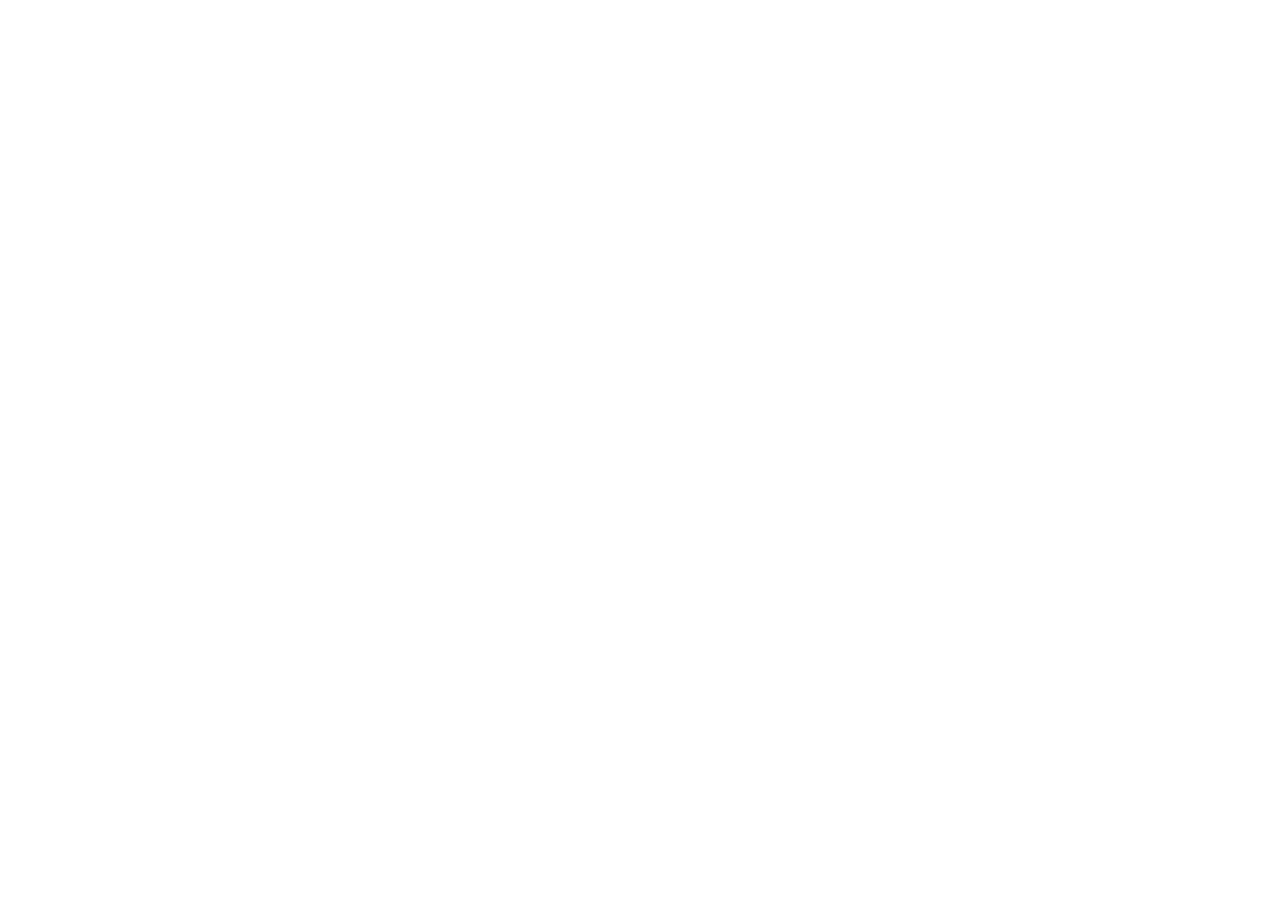
==== public/index.html @ 64391f57 "Added hardened static site scaffold" ====
<!doctype html>
<html lang="en">
<head>
  <meta charset="utf-8">
  <meta name="viewport" content="width=device-width, initial-scale=1">
  <meta name="color-scheme" content="light">
  <title>Aiden Hutchins</title>
  <link rel="stylesheet" href="/assets/tokens.css">
  <link rel="stylesheet" href="/assets/base.css">
  <script src="/assets/main.js" defer></script>
</head>
<body>
  <main id="main"></main>
</body>
</html>
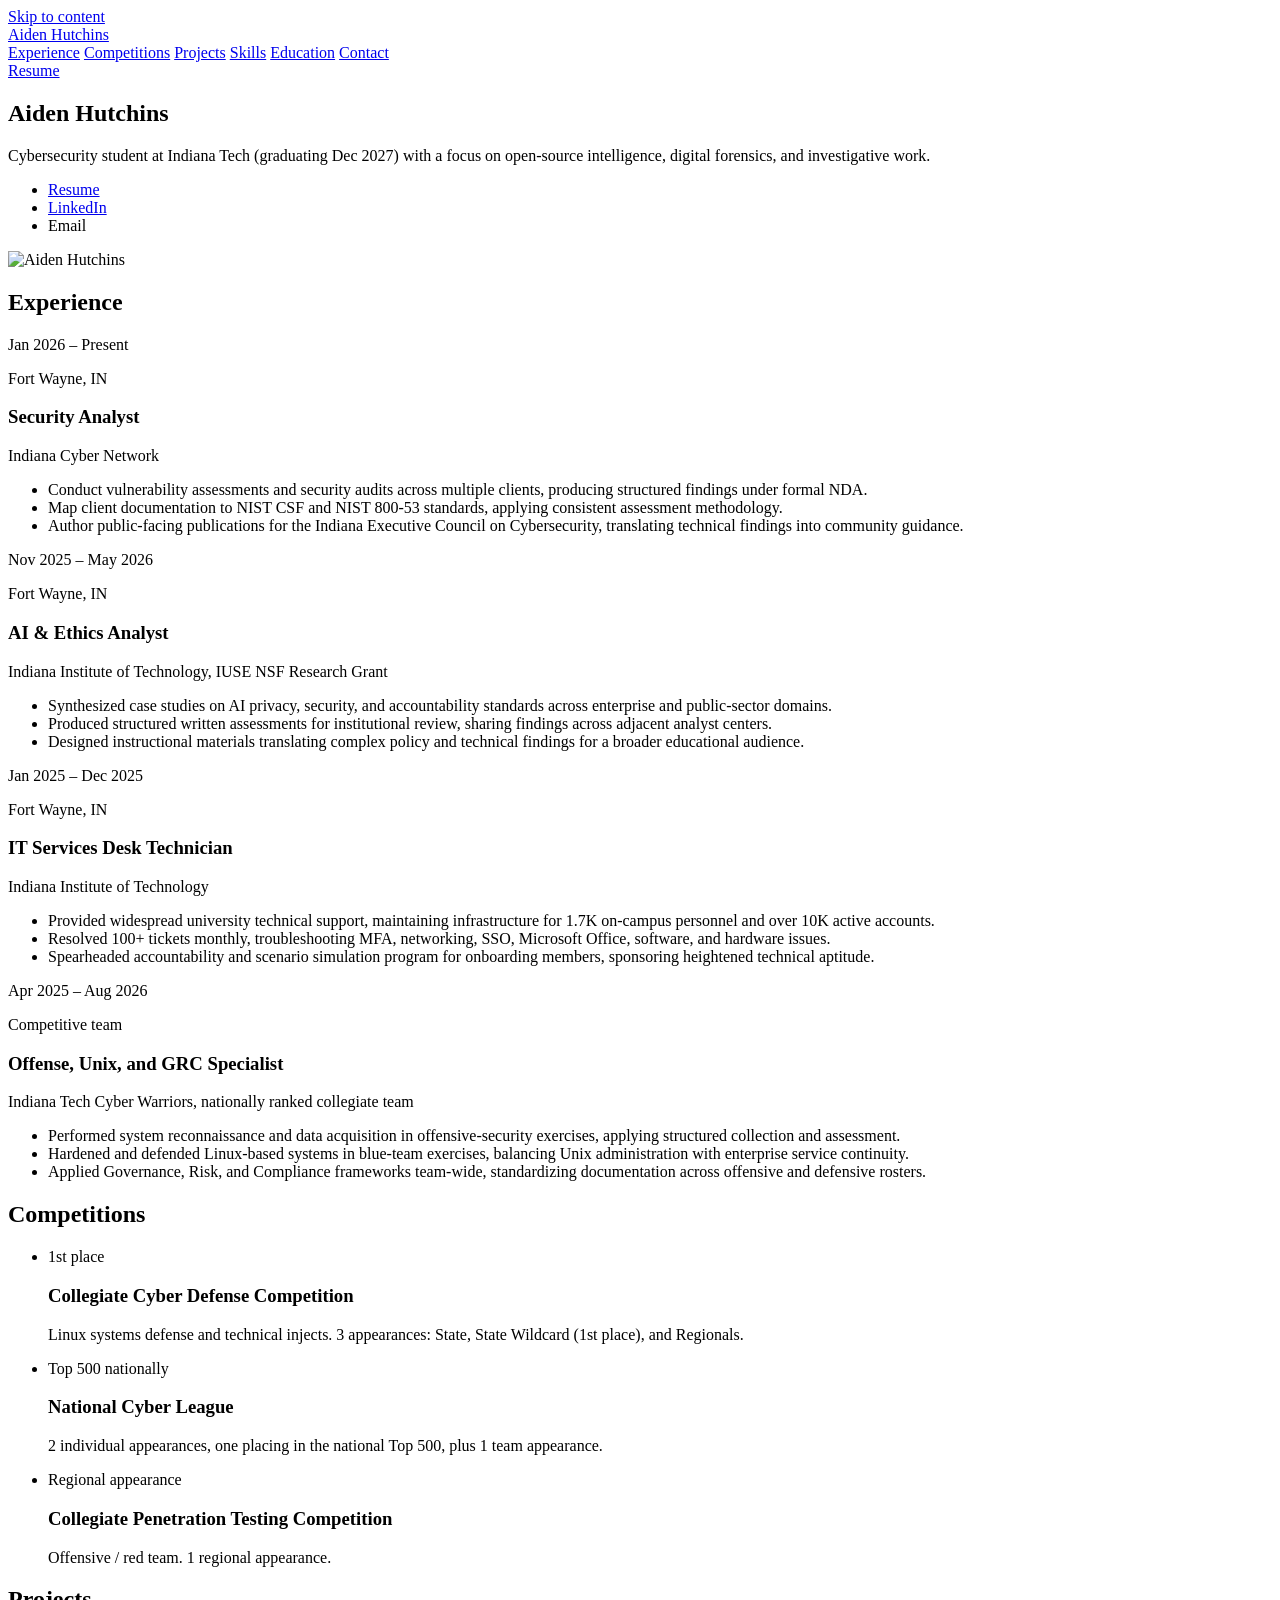
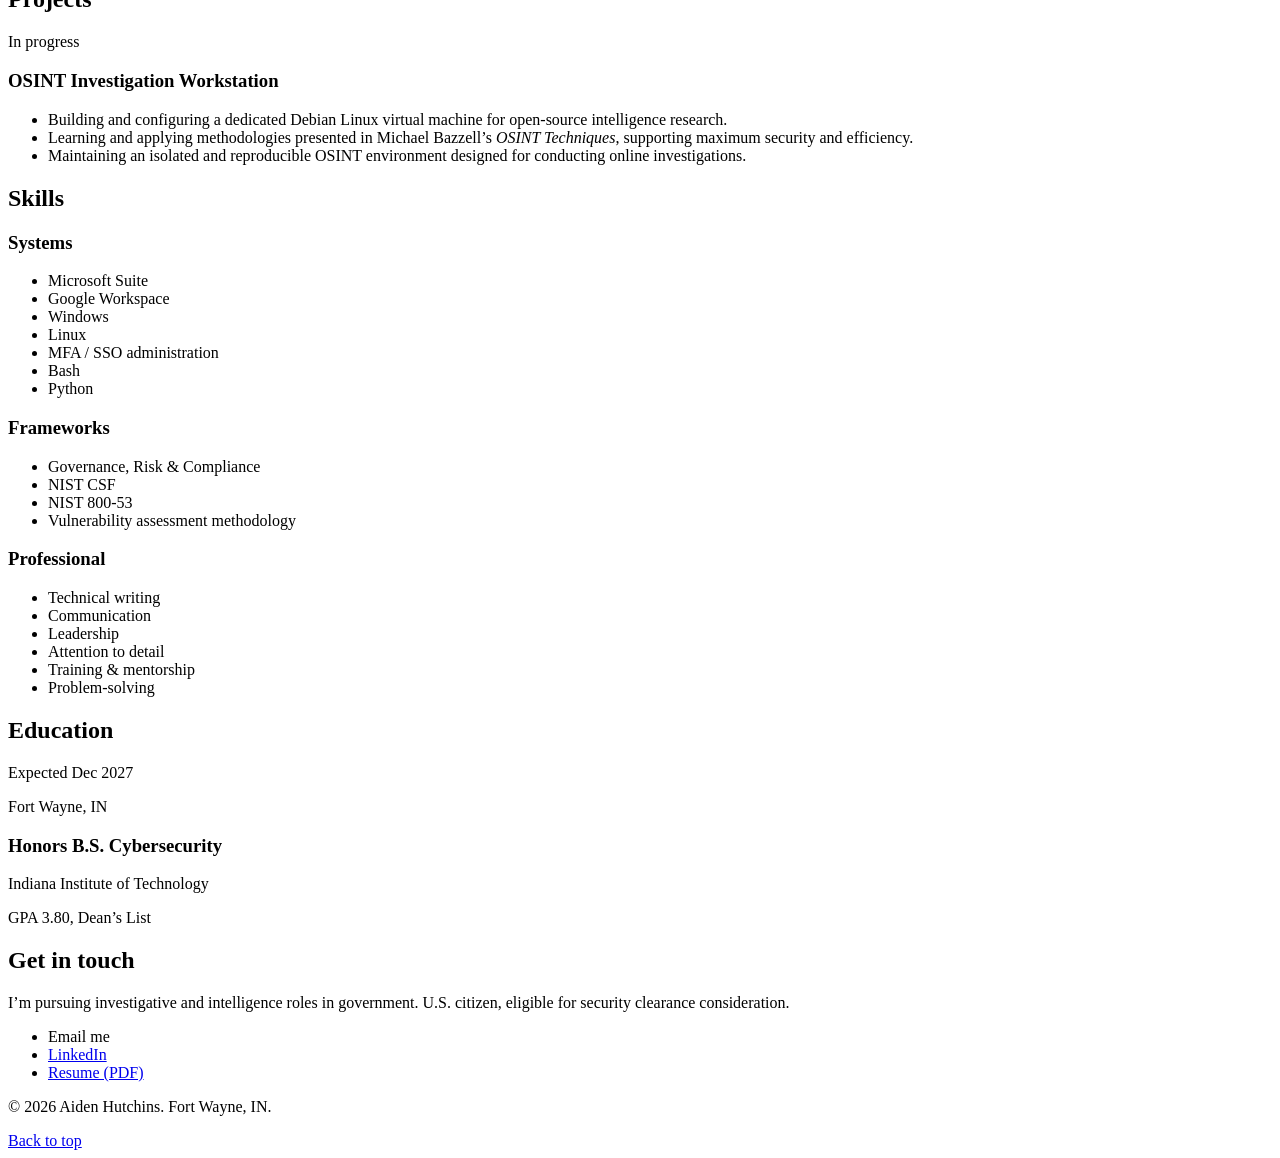
==== commit 09527027: "Design system v2, archived v1" ====
--- a/public/index.html
+++ b/public/index.html
@@ -4,12 +4,221 @@
   <meta charset="utf-8">
   <meta name="viewport" content="width=device-width, initial-scale=1">
   <meta name="color-scheme" content="light">
-  <title>Aiden Hutchins</title>
+  <title>Aiden Hutchins — Cybersecurity</title>
+  <meta name="description" content="Aiden Hutchins: cybersecurity student at Indiana Tech focused on open-source intelligence, digital forensics, and investigative work.">
+  <link rel="stylesheet" href="/assets/fonts.css">
   <link rel="stylesheet" href="/assets/tokens.css">
   <link rel="stylesheet" href="/assets/base.css">
+  <link rel="stylesheet" href="/assets/site.css">
   <script src="/assets/main.js" defer></script>
 </head>
 <body>
-  <main id="main"></main>
+  <a class="skip-link" href="#main">Skip to content</a>
+
+  <header class="site-header">
+    <div class="site-header__inner">
+      <a class="site-header__name" href="#top">Aiden Hutchins</a>
+      <nav class="site-nav" aria-label="Sections">
+        <a href="#experience">Experience</a>
+        <a href="#competitions">Competitions</a>
+        <a href="#projects">Projects</a>
+        <a href="#skills">Skills</a>
+        <a href="#education">Education</a>
+        <a href="#contact">Contact</a>
+      </nav>
+      <a class="btn btn--primary btn--sm site-header__cta" href="/assets/resume.pdf">Resume</a>
+    </div>
+  </header>
+
+  <main id="main" class="page">
+
+    <!-- ── First screen ─────────────────────────────── -->
+    <section class="hero" id="top" aria-labelledby="hero-name">
+      <div class="hero__text">
+        <h1 id="hero-name" class="hero__name">Aiden Hutchins</h1>
+        <p class="hero__focus">Cybersecurity student at Indiana Tech (graduating Dec 2027) with a focus on open-source intelligence, digital forensics, and investigative work.</p>
+        <ul class="button-row">
+          <li><a class="btn btn--primary" href="/assets/resume.pdf">Resume</a></li>
+          <li><a class="btn" href="https://www.linkedin.com/in/aiden-hutchins/">LinkedIn</a></li>
+          <li><a class="btn" data-email-user="aidenryanhutchins" data-email-domain="gmail.com">Email</a></li>
+        </ul>
+      </div>
+      <div class="hero__photo">
+        <img src="/assets/img/aiden.webp" width="400" height="400" alt="Aiden Hutchins">
+      </div>
+    </section>
+
+    <!-- ── Experience ───────────────────────────────── -->
+    <section class="section" id="experience" aria-labelledby="experience-title">
+      <h2 class="section__title" id="experience-title">Experience</h2>
+
+      <article class="entry">
+        <div class="entry__meta">
+          <p class="entry__dates">Jan 2026 – Present</p>
+          <p class="entry__place">Fort Wayne, IN</p>
+        </div>
+        <div class="entry__body">
+          <h3 class="entry__title">Security Analyst</h3>
+          <p class="entry__org">Indiana Cyber Network</p>
+          <ul class="entry__points">
+            <li>Conduct vulnerability assessments and security audits across multiple clients, producing structured findings under formal NDA.</li>
+            <li>Map client documentation to NIST CSF and NIST 800-53 standards, applying consistent assessment methodology.</li>
+            <li>Author public-facing publications for the Indiana Executive Council on Cybersecurity, translating technical findings into community guidance.</li>
+          </ul>
+        </div>
+      </article>
+
+      <article class="entry">
+        <div class="entry__meta">
+          <p class="entry__dates">Nov 2025 – May 2026</p>
+          <p class="entry__place">Fort Wayne, IN</p>
+        </div>
+        <div class="entry__body">
+          <h3 class="entry__title">AI &amp; Ethics Analyst</h3>
+          <p class="entry__org">Indiana Institute of Technology, IUSE NSF Research Grant</p>
+          <ul class="entry__points">
+            <li>Synthesized case studies on AI privacy, security, and accountability standards across enterprise and public-sector domains.</li>
+            <li>Produced structured written assessments for institutional review, sharing findings across adjacent analyst centers.</li>
+            <li>Designed instructional materials translating complex policy and technical findings for a broader educational audience.</li>
+          </ul>
+        </div>
+      </article>
+
+      <article class="entry">
+        <div class="entry__meta">
+          <p class="entry__dates">Jan 2025 – Dec 2025</p>
+          <p class="entry__place">Fort Wayne, IN</p>
+        </div>
+        <div class="entry__body">
+          <h3 class="entry__title">IT Services Desk Technician</h3>
+          <p class="entry__org">Indiana Institute of Technology</p>
+          <ul class="entry__points">
+            <li>Provided widespread university technical support, maintaining infrastructure for 1.7K on-campus personnel and over 10K active accounts.</li>
+            <li>Resolved 100+ tickets monthly, troubleshooting MFA, networking, SSO, Microsoft Office, software, and hardware issues.</li>
+            <li>Spearheaded accountability and scenario simulation program for onboarding members, sponsoring heightened technical aptitude.</li>
+          </ul>
+        </div>
+      </article>
+
+      <article class="entry">
+        <div class="entry__meta">
+          <p class="entry__dates">Apr 2025 – Aug 2026</p>
+          <p class="entry__place">Competitive team</p>
+        </div>
+        <div class="entry__body">
+          <h3 class="entry__title">Offense, Unix, and GRC Specialist</h3>
+          <p class="entry__org">Indiana Tech Cyber Warriors, nationally ranked collegiate team</p>
+          <ul class="entry__points">
+            <li>Performed system reconnaissance and data acquisition in offensive-security exercises, applying structured collection and assessment.</li>
+            <li>Hardened and defended Linux-based systems in blue-team exercises, balancing Unix administration with enterprise service continuity.</li>
+            <li>Applied Governance, Risk, and Compliance frameworks team-wide, standardizing documentation across offensive and defensive rosters.</li>
+          </ul>
+        </div>
+      </article>
+    </section>
+
+    <!-- ── Competitions ─────────────────────────────── -->
+    <section class="section" id="competitions" aria-labelledby="competitions-title">
+      <h2 class="section__title" id="competitions-title">Competitions</h2>
+      <ul class="results">
+        <li class="result">
+          <p class="result__headline">1st place</p>
+          <h3 class="result__name">Collegiate Cyber Defense Competition</h3>
+          <p class="result__detail">Linux systems defense and technical injects. 3 appearances: State, State Wildcard (1st place), and Regionals.</p>
+        </li>
+        <li class="result">
+          <p class="result__headline">Top 500 nationally</p>
+          <h3 class="result__name">National Cyber League</h3>
+          <p class="result__detail">2 individual appearances, one placing in the national Top 500, plus 1 team appearance.</p>
+        </li>
+        <li class="result">
+          <p class="result__headline">Regional appearance</p>
+          <h3 class="result__name">Collegiate Penetration Testing Competition</h3>
+          <p class="result__detail">Offensive / red team. 1 regional appearance.</p>
+        </li>
+      </ul>
+    </section>
+
+    <!-- ── Projects ─────────────────────────────────── -->
+    <section class="section" id="projects" aria-labelledby="projects-title">
+      <h2 class="section__title" id="projects-title">Projects</h2>
+      <article class="entry">
+        <div class="entry__meta">
+          <p class="entry__dates">In progress</p>
+        </div>
+        <div class="entry__body">
+          <h3 class="entry__title">OSINT Investigation Workstation</h3>
+          <ul class="entry__points">
+            <li>Building and configuring a dedicated Debian Linux virtual machine for open-source intelligence research.</li>
+            <li>Learning and applying methodologies presented in Michael Bazzell’s <cite>OSINT Techniques</cite>, supporting maximum security and efficiency.</li>
+            <li>Maintaining an isolated and reproducible OSINT environment designed for conducting online investigations.</li>
+          </ul>
+        </div>
+      </article>
+    </section>
+
+    <!-- ── Skills ───────────────────────────────────── -->
+    <section class="section" id="skills" aria-labelledby="skills-title">
+      <h2 class="section__title" id="skills-title">Skills</h2>
+      <div class="skills">
+        <div class="skill-group">
+          <h3 class="skill-group__name">Systems</h3>
+          <ul class="tags">
+            <li>Microsoft Suite</li><li>Google Workspace</li><li>Windows</li><li>Linux</li>
+            <li>MFA / SSO administration</li><li>Bash</li><li>Python</li>
+          </ul>
+        </div>
+        <div class="skill-group">
+          <h3 class="skill-group__name">Frameworks</h3>
+          <ul class="tags">
+            <li>Governance, Risk &amp; Compliance</li><li>NIST CSF</li><li>NIST 800-53</li>
+            <li>Vulnerability assessment methodology</li>
+          </ul>
+        </div>
+        <div class="skill-group">
+          <h3 class="skill-group__name">Professional</h3>
+          <ul class="tags">
+            <li>Technical writing</li><li>Communication</li><li>Leadership</li>
+            <li>Attention to detail</li><li>Training &amp; mentorship</li><li>Problem-solving</li>
+          </ul>
+        </div>
+      </div>
+    </section>
+
+    <!-- ── Education ────────────────────────────────── -->
+    <section class="section" id="education" aria-labelledby="education-title">
+      <h2 class="section__title" id="education-title">Education</h2>
+      <article class="entry">
+        <div class="entry__meta">
+          <p class="entry__dates">Expected Dec 2027</p>
+          <p class="entry__place">Fort Wayne, IN</p>
+        </div>
+        <div class="entry__body">
+          <h3 class="entry__title">Honors B.S. Cybersecurity</h3>
+          <p class="entry__org">Indiana Institute of Technology</p>
+          <p class="entry__note">GPA 3.80, Dean’s List</p>
+        </div>
+      </article>
+    </section>
+
+    <!-- ── Contact ──────────────────────────────────── -->
+    <section class="section contact" id="contact" aria-labelledby="contact-title">
+      <h2 class="section__title" id="contact-title">Get in touch</h2>
+      <p class="contact__lede">I’m pursuing investigative and intelligence roles in government. U.S. citizen, eligible for security clearance consideration.</p>
+      <ul class="button-row">
+        <li><a class="btn btn--primary" data-email-user="aidenryanhutchins" data-email-domain="gmail.com">Email me</a></li>
+        <li><a class="btn" href="https://www.linkedin.com/in/aiden-hutchins/">LinkedIn</a></li>
+        <li><a class="btn" href="/assets/resume.pdf">Resume (PDF)</a></li>
+      </ul>
+    </section>
+
+  </main>
+
+  <footer class="site-footer">
+    <div class="site-footer__inner">
+      <p>© 2026 Aiden Hutchins. Fort Wayne, IN.</p>
+      <a href="#top">Back to top</a>
+    </div>
+  </footer>
 </body>
 </html>
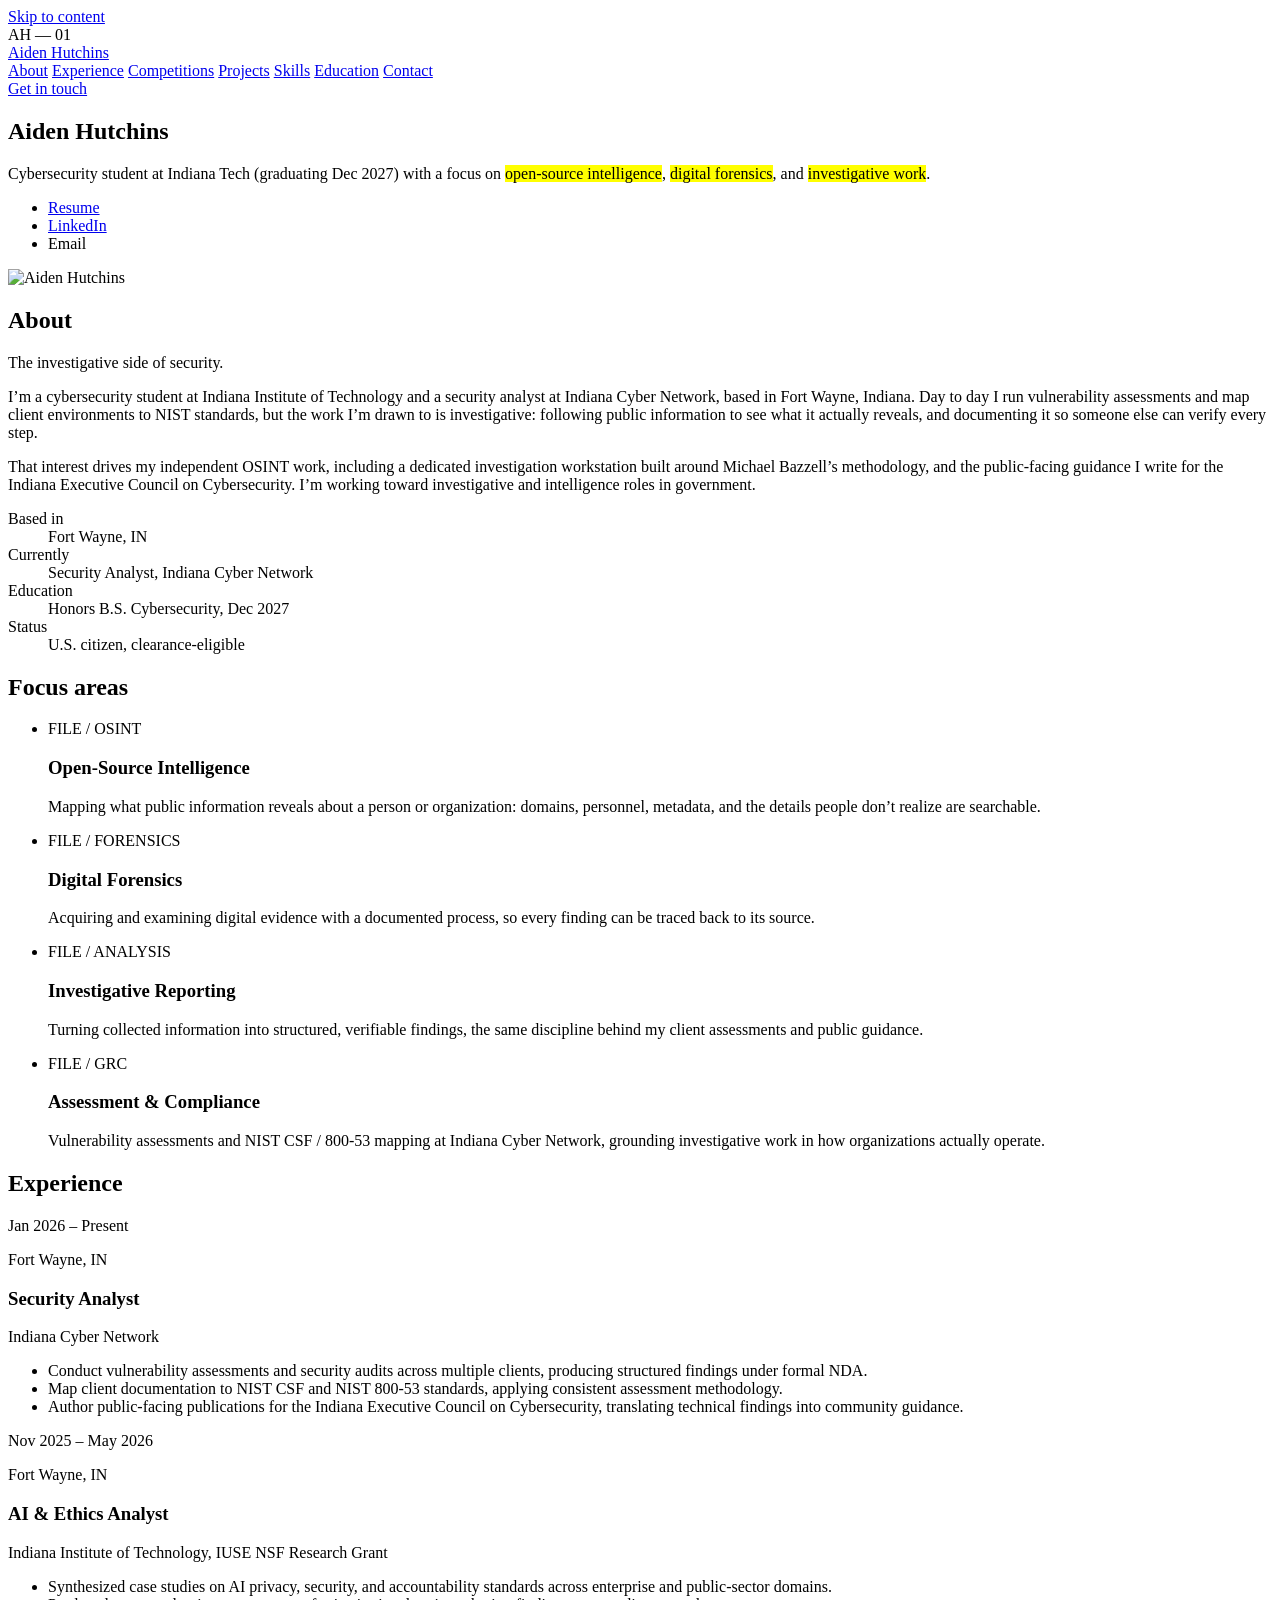
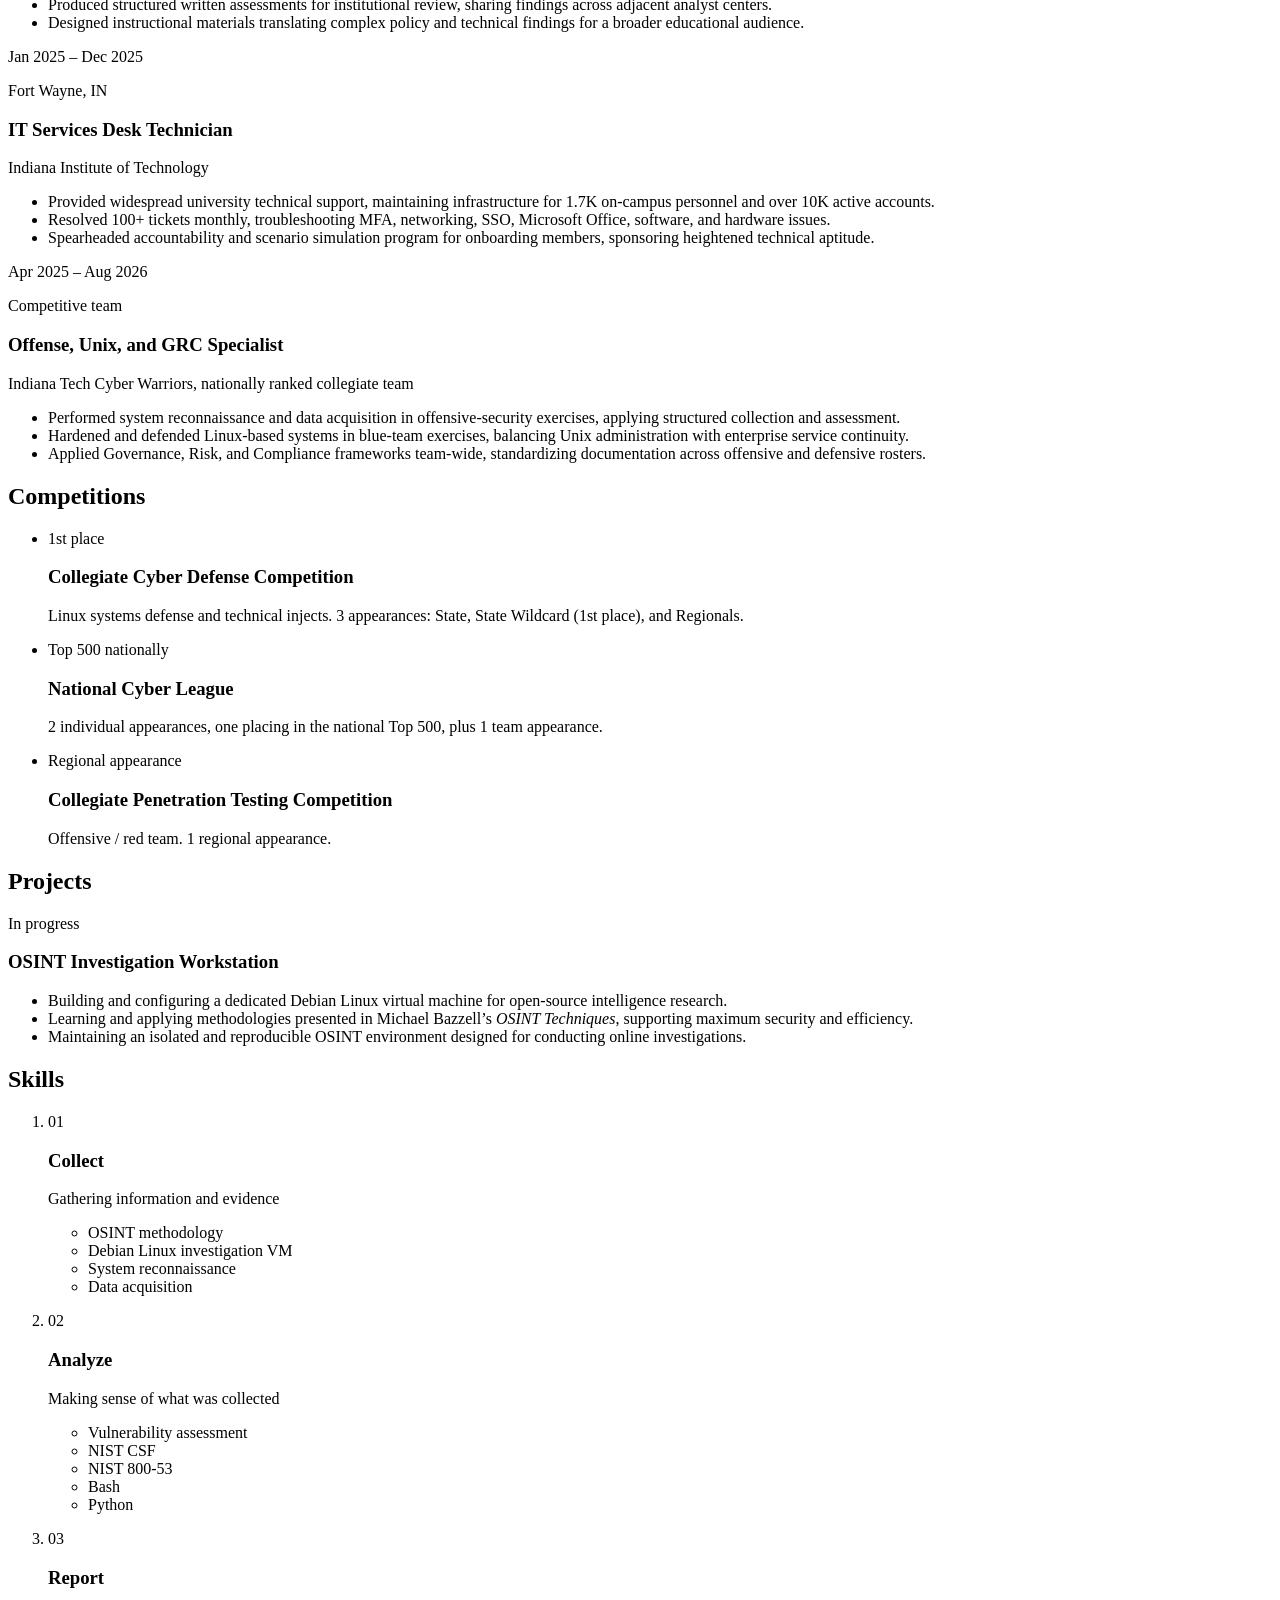
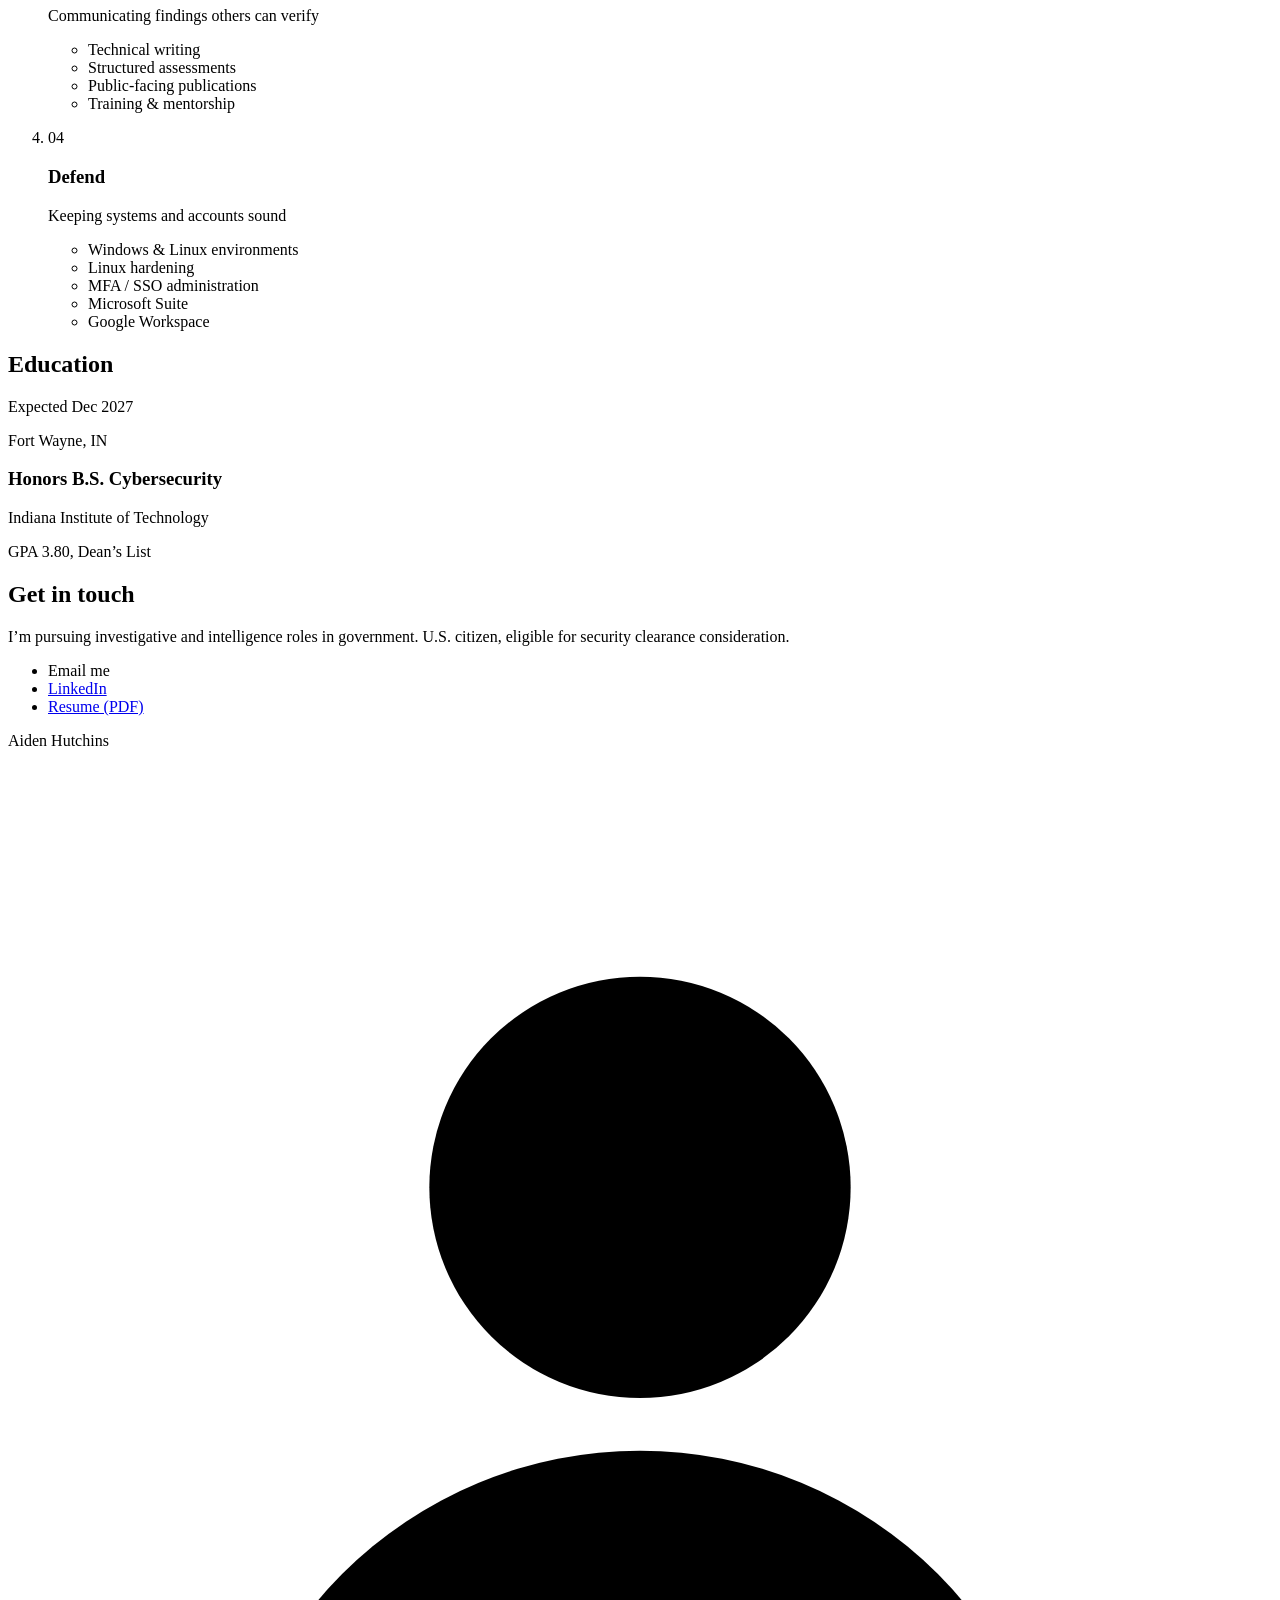
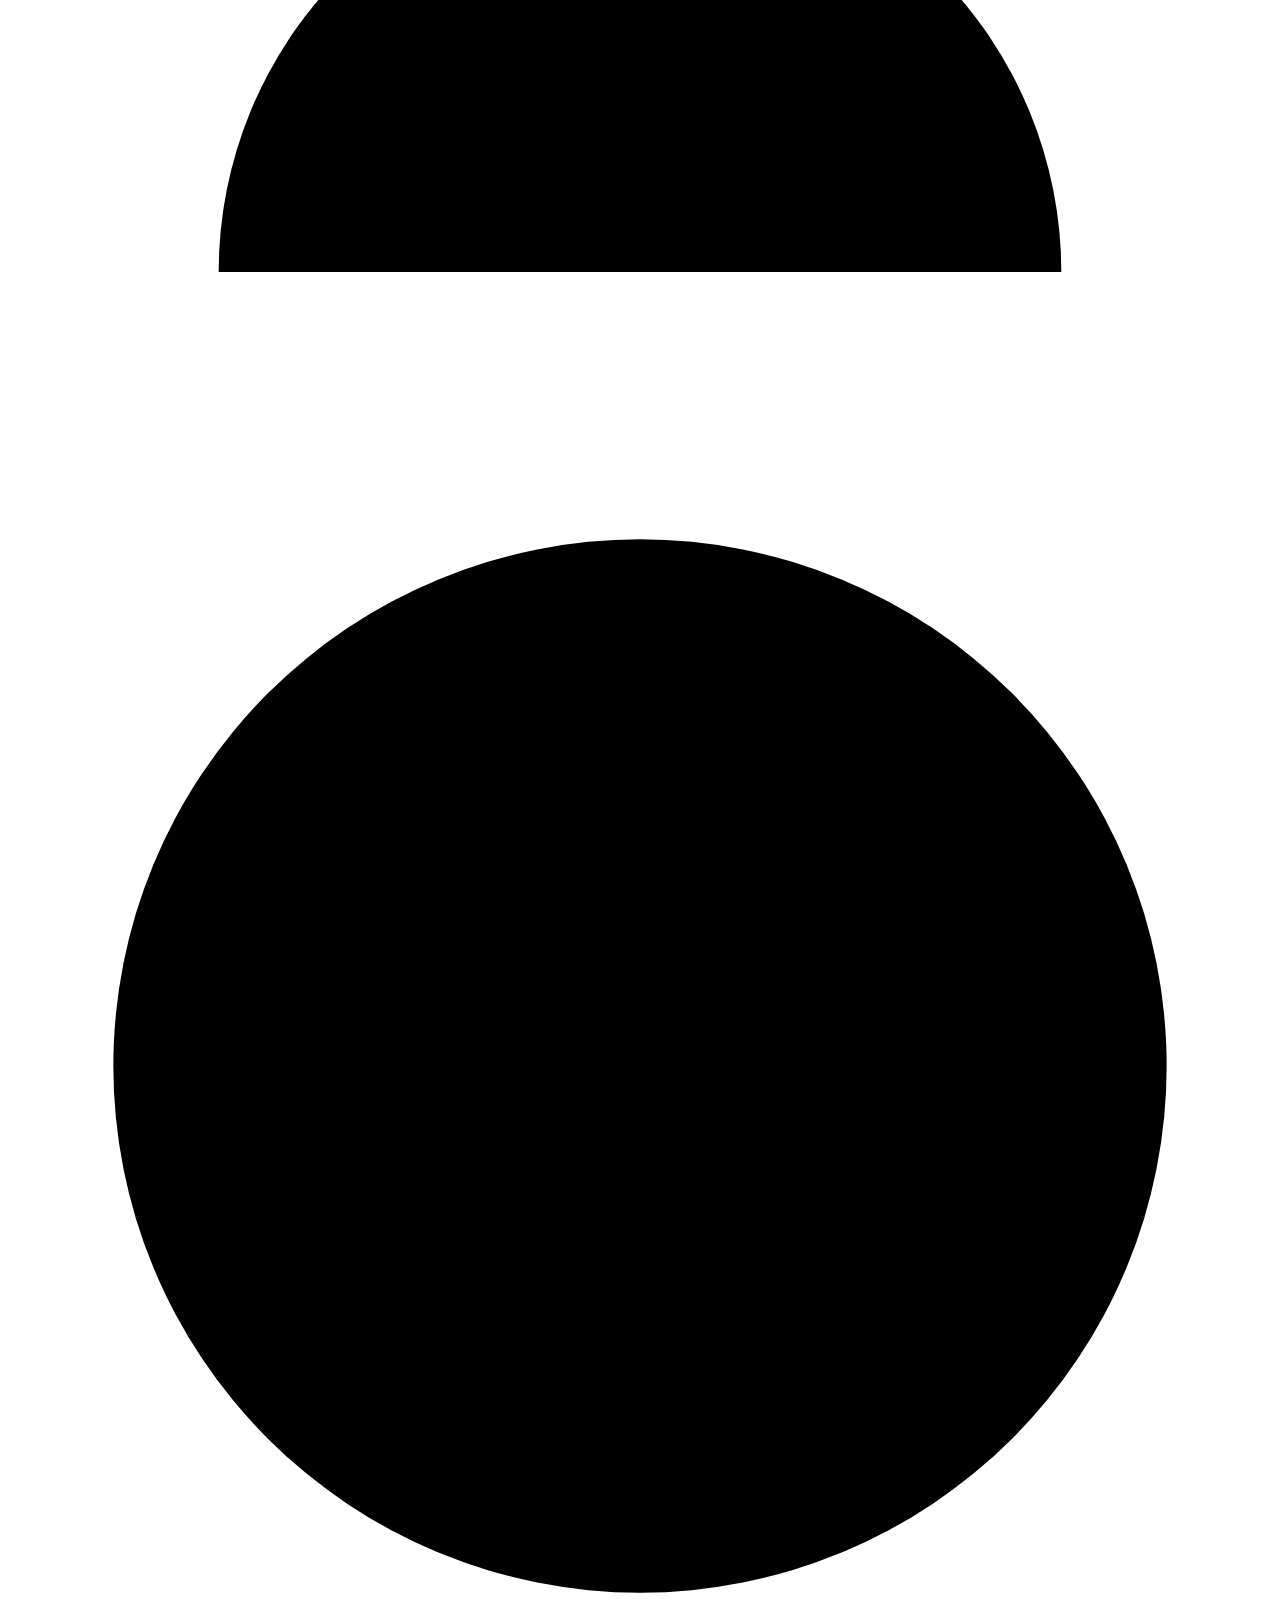
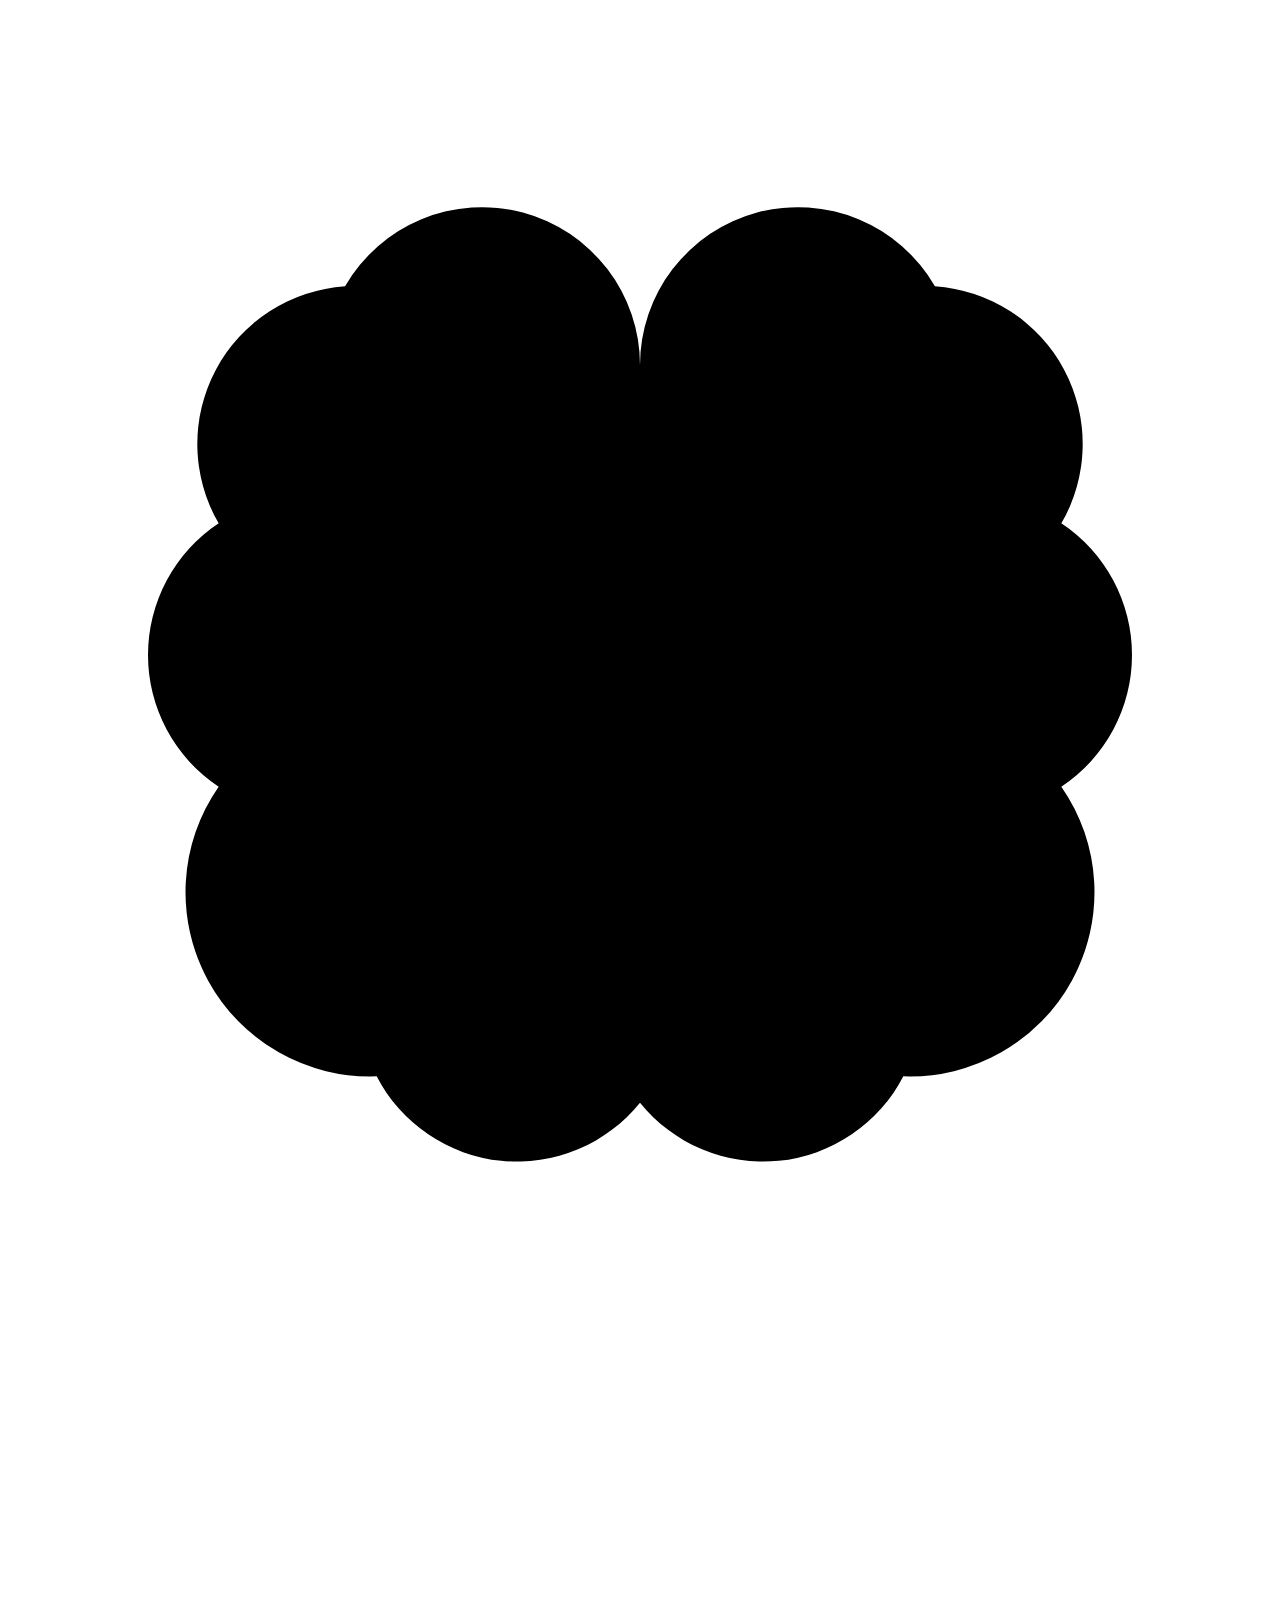
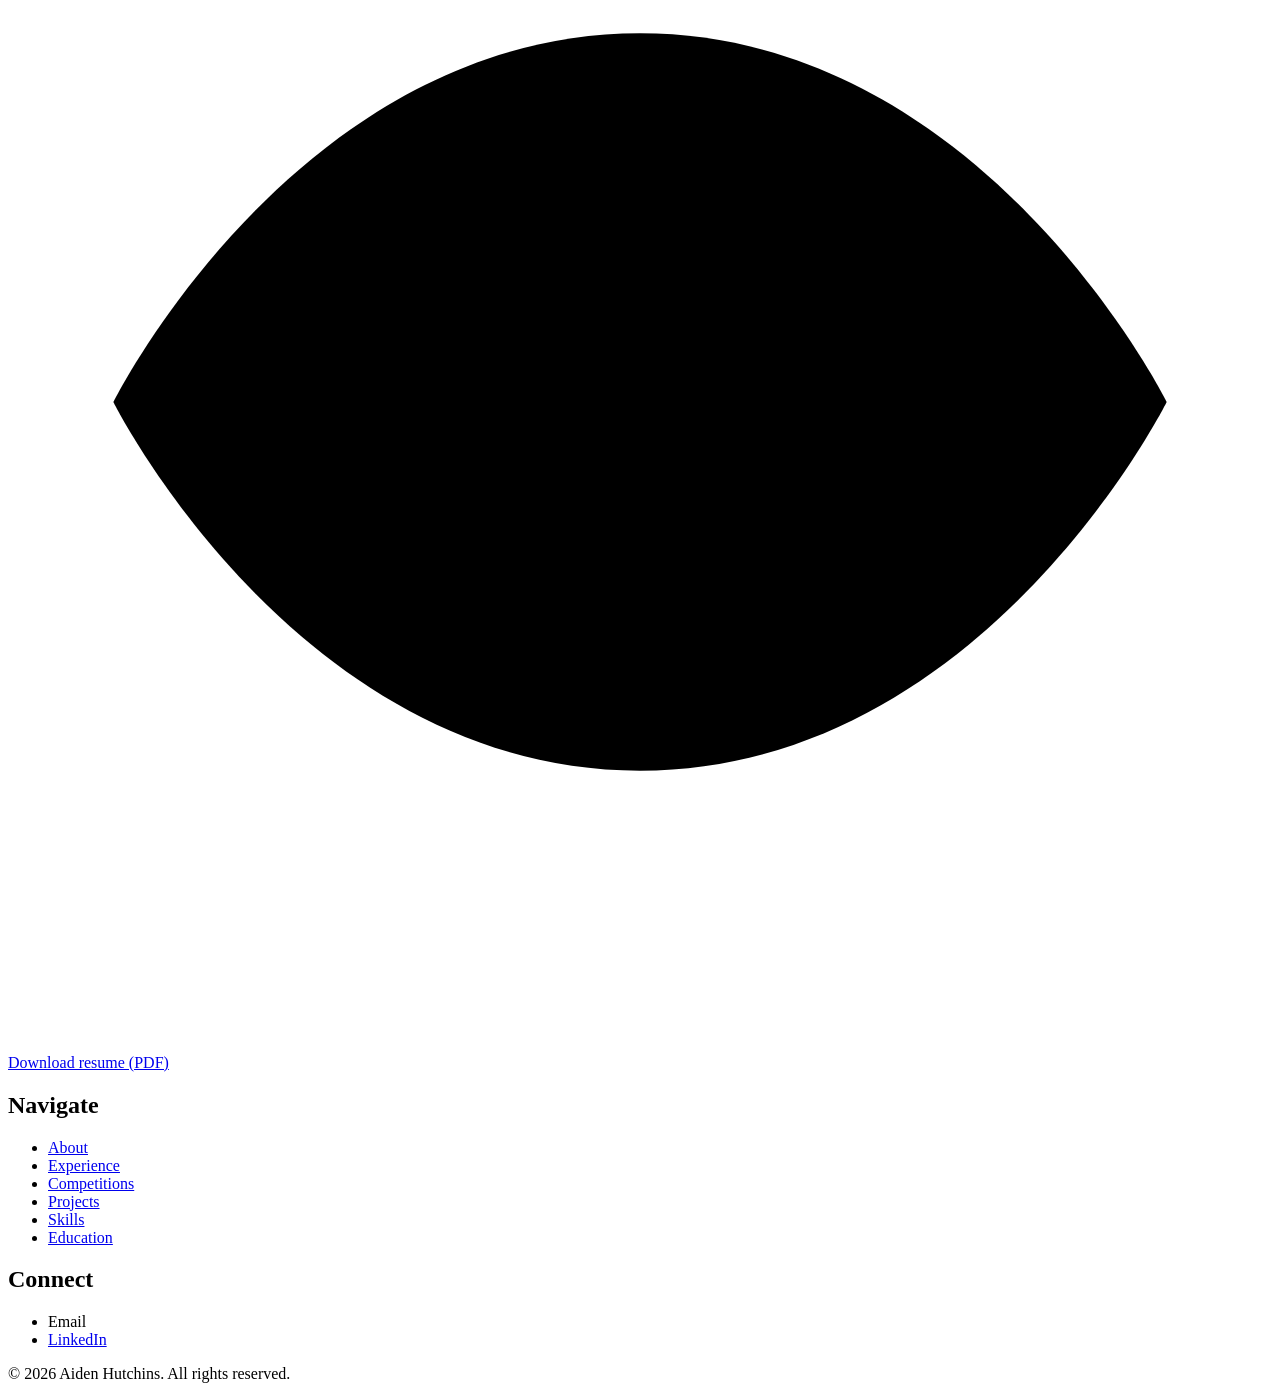
==== commit 7b4e46c2: "Add About, Focus areas, phased Skills; texture and footer updates" ====
--- a/public/index.html
+++ b/public/index.html
@@ -6,6 +6,7 @@
   <meta name="color-scheme" content="light">
   <title>Aiden Hutchins — Cybersecurity</title>
   <meta name="description" content="Aiden Hutchins: cybersecurity student at Indiana Tech focused on open-source intelligence, digital forensics, and investigative work.">
+  <script src="/assets/intro.js"></script>
   <link rel="stylesheet" href="/assets/fonts.css">
   <link rel="stylesheet" href="/assets/tokens.css">
   <link rel="stylesheet" href="/assets/base.css">
@@ -15,18 +16,41 @@
 <body>
   <a class="skip-link" href="#main">Skip to content</a>
 
+  <!-- Folder intro (only shown while html.intro-active is set). The back sits
+       behind the live page and the front flap in front of it, so the page
+       appears to come out of the folder. -->
+  <div class="intro-layer intro-layer--back" aria-hidden="true">
+    <div class="folder-scale">
+      <div class="folder-stage">
+        <div class="folder-paper folder-paper--1"></div>
+        <div class="folder-paper folder-paper--2"></div>
+        <div class="folder-back"><div class="folder-tab">AH&nbsp;—&nbsp;01</div></div>
+      </div>
+    </div>
+  </div>
+  <div class="intro-layer intro-layer--front" aria-hidden="true">
+    <div class="folder-scale">
+      <div class="folder-stage">
+        <div class="folder-front"></div>
+      </div>
+    </div>
+  </div>
+
+  <div id="site-root">
+
   <header class="site-header">
     <div class="site-header__inner">
       <a class="site-header__name" href="#top">Aiden Hutchins</a>
       <nav class="site-nav" aria-label="Sections">
+        <a href="#about">About</a>
         <a href="#experience">Experience</a>
         <a href="#competitions">Competitions</a>
         <a href="#projects">Projects</a>
         <a href="#skills">Skills</a>
         <a href="#education">Education</a>
-        <a href="#contact">Contact</a>
+        <a class="site-nav__contact" href="#contact">Contact</a>
       </nav>
-      <a class="btn btn--primary btn--sm site-header__cta" href="/assets/resume.pdf">Resume</a>
+      <a class="btn btn--primary btn--sm site-header__cta" href="#contact">Get in touch</a>
     </div>
   </header>
 
@@ -34,9 +58,9 @@
 
     <!-- ── First screen ─────────────────────────────── -->
     <section class="hero" id="top" aria-labelledby="hero-name">
-      <div class="hero__text">
-        <h1 id="hero-name" class="hero__name">Aiden Hutchins</h1>
-        <p class="hero__focus">Cybersecurity student at Indiana Tech (graduating Dec 2027) with a focus on open-source intelligence, digital forensics, and investigative work.</p>
+      <div class="hero__text" data-redact-group="load">
+        <h1 id="hero-name" class="hero__name redact redact--delay-1">Aiden Hutchins</h1>
+        <p class="hero__focus redact redact--delay-2">Cybersecurity student at Indiana Tech (graduating Dec 2027) with a focus on <mark>open-source intelligence</mark>, <mark>digital forensics</mark>, and <mark>investigative work</mark>.</p>
         <ul class="button-row">
           <li><a class="btn btn--primary" href="/assets/resume.pdf">Resume</a></li>
           <li><a class="btn" href="https://www.linkedin.com/in/aiden-hutchins/">LinkedIn</a></li>
@@ -48,6 +72,61 @@
       </div>
     </section>
 
+    <!-- ── About ────────────────────────────────────── -->
+    <!-- DRAFT COPY: adapted from your earlier draft and resume. Rewrite in your voice. -->
+    <section class="section" id="about" aria-labelledby="about-title">
+      <h2 class="section__title" id="about-title">About</h2>
+      <div class="about">
+        <div class="about__text">
+          <p class="about__lede">The investigative side of security.</p>
+          <p>I’m a cybersecurity student at Indiana Institute of Technology and a security analyst at Indiana Cyber Network, based in Fort Wayne, Indiana. Day to day I run vulnerability assessments and map client environments to NIST standards, but the work I’m drawn to is investigative: following public information to see what it actually reveals, and documenting it so someone else can verify every step.</p>
+          <p>That interest drives my independent OSINT work, including a dedicated investigation workstation built around Michael Bazzell’s methodology, and the public-facing guidance I write for the Indiana Executive Council on Cybersecurity. I’m working toward investigative and intelligence roles in government.</p>
+        </div>
+        <dl class="facts" aria-label="Quick facts">
+          <div class="facts__row"><dt>Based in</dt><dd>Fort Wayne, IN</dd></div>
+          <div class="facts__row"><dt>Currently</dt><dd>Security Analyst, Indiana Cyber Network</dd></div>
+          <div class="facts__row"><dt>Education</dt><dd>Honors B.S. Cybersecurity, Dec 2027</dd></div>
+          <div class="facts__row"><dt>Status</dt><dd>U.S. citizen, clearance-eligible</dd></div>
+        </dl>
+      </div>
+    </section>
+
+    <!-- ── Focus areas ──────────────────────────────── -->
+    <!-- DRAFT COPY: check each description against what you'd claim in an interview. -->
+    <section class="section section--band" id="focus" aria-labelledby="focus-title">
+      <h2 class="section__title" id="focus-title">Focus areas</h2>
+      <ul class="files">
+        <li class="file">
+          <p class="file__tab">FILE / OSINT</p>
+          <div class="file__body">
+            <h3 class="file__title">Open-Source Intelligence</h3>
+            <p>Mapping what public information reveals about a person or organization: domains, personnel, metadata, and the details people don’t realize are searchable.</p>
+          </div>
+        </li>
+        <li class="file">
+          <p class="file__tab">FILE / FORENSICS</p>
+          <div class="file__body">
+            <h3 class="file__title">Digital Forensics</h3>
+            <p>Acquiring and examining digital evidence with a documented process, so every finding can be traced back to its source.</p>
+          </div>
+        </li>
+        <li class="file">
+          <p class="file__tab">FILE / ANALYSIS</p>
+          <div class="file__body">
+            <h3 class="file__title">Investigative Reporting</h3>
+            <p>Turning collected information into structured, verifiable findings, the same discipline behind my client assessments and public guidance.</p>
+          </div>
+        </li>
+        <li class="file">
+          <p class="file__tab">FILE / GRC</p>
+          <div class="file__body">
+            <h3 class="file__title">Assessment &amp; Compliance</h3>
+            <p>Vulnerability assessments and NIST CSF / 800-53 mapping at Indiana Cyber Network, grounding investigative work in how organizations actually operate.</p>
+          </div>
+        </li>
+      </ul>
+    </section>
+
     <!-- ── Experience ───────────────────────────────── -->
     <section class="section" id="experience" aria-labelledby="experience-title">
       <h2 class="section__title" id="experience-title">Experience</h2>
@@ -118,7 +197,7 @@
     </section>
 
     <!-- ── Competitions ─────────────────────────────── -->
-    <section class="section" id="competitions" aria-labelledby="competitions-title">
+    <section class="section section--band" id="competitions" aria-labelledby="competitions-title">
       <h2 class="section__title" id="competitions-title">Competitions</h2>
       <ul class="results">
         <li class="result">
@@ -158,31 +237,34 @@
     </section>
 
     <!-- ── Skills ───────────────────────────────────── -->
-    <section class="section" id="skills" aria-labelledby="skills-title">
+    <section class="section section--band" id="skills" aria-labelledby="skills-title">
       <h2 class="section__title" id="skills-title">Skills</h2>
-      <div class="skills">
-        <div class="skill-group">
-          <h3 class="skill-group__name">Systems</h3>
-          <ul class="tags">
-            <li>Microsoft Suite</li><li>Google Workspace</li><li>Windows</li><li>Linux</li>
-            <li>MFA / SSO administration</li><li>Bash</li><li>Python</li>
-          </ul>
-        </div>
-        <div class="skill-group">
-          <h3 class="skill-group__name">Frameworks</h3>
-          <ul class="tags">
-            <li>Governance, Risk &amp; Compliance</li><li>NIST CSF</li><li>NIST 800-53</li>
-            <li>Vulnerability assessment methodology</li>
-          </ul>
-        </div>
-        <div class="skill-group">
-          <h3 class="skill-group__name">Professional</h3>
-          <ul class="tags">
-            <li>Technical writing</li><li>Communication</li><li>Leadership</li>
-            <li>Attention to detail</li><li>Training &amp; mentorship</li><li>Problem-solving</li>
-          </ul>
-        </div>
-      </div>
+      <ol class="phases">
+        <li class="phase">
+          <p class="phase__num">01</p>
+          <h3 class="phase__name">Collect</h3>
+          <p class="phase__desc">Gathering information and evidence</p>
+          <ul class="tags"><li>OSINT methodology</li><li>Debian Linux investigation VM</li><li>System reconnaissance</li><li>Data acquisition</li></ul>
+        </li>
+        <li class="phase">
+          <p class="phase__num">02</p>
+          <h3 class="phase__name">Analyze</h3>
+          <p class="phase__desc">Making sense of what was collected</p>
+          <ul class="tags"><li>Vulnerability assessment</li><li>NIST CSF</li><li>NIST 800-53</li><li>Bash</li><li>Python</li></ul>
+        </li>
+        <li class="phase">
+          <p class="phase__num">03</p>
+          <h3 class="phase__name">Report</h3>
+          <p class="phase__desc">Communicating findings others can verify</p>
+          <ul class="tags"><li>Technical writing</li><li>Structured assessments</li><li>Public-facing publications</li><li>Training &amp; mentorship</li></ul>
+        </li>
+        <li class="phase">
+          <p class="phase__num">04</p>
+          <h3 class="phase__name">Defend</h3>
+          <p class="phase__desc">Keeping systems and accounts sound</p>
+          <ul class="tags"><li>Windows &amp; Linux environments</li><li>Linux hardening</li><li>MFA / SSO administration</li><li>Microsoft Suite</li><li>Google Workspace</li></ul>
+        </li>
+      </ol>
     </section>
 
     <!-- ── Education ────────────────────────────────── -->
@@ -214,11 +296,54 @@
 
   </main>
 
-  <footer class="site-footer">
-    <div class="site-footer__inner">
-      <p>© 2026 Aiden Hutchins. Fort Wayne, IN.</p>
-      <a href="#top">Back to top</a>
+  <footer class="hs-footer">
+    <div class="hs-footer__inner">
+      <div class="hs-footer__top">
+
+        <div class="hs-brand">
+          <p class="hs-brand__name">Aiden Hutchins</p>
+          <a class="hs-mark" href="#top" aria-label="HutchInsight, back to top">
+          <span class="hs-icon" aria-hidden="true">
+            <svg data-icon="name" viewBox="0 0 24 24"><circle cx="12" cy="8" r="4"/><path d="M4 21a8 8 0 0 1 16 0"/></svg>
+            <svg data-icon="site" viewBox="0 0 24 24"><circle cx="12" cy="12" r="10"/><path d="M2 12h20"/><path d="M12 2a15 15 0 0 1 4 10 15 15 0 0 1-4 10 15 15 0 0 1-4-10 15 15 0 0 1 4-10z"/></svg>
+            <svg data-icon="insight" viewBox="0 0 24 24"><path d="M12 5a3 3 0 0 0-5.6-1.5A3 3 0 0 0 4 8a3 3 0 0 0 0 5 3.5 3.5 0 0 0 3 5.5A3 3 0 0 0 12 19z"/><path d="M12 5a3 3 0 0 1 5.6-1.5A3 3 0 0 1 20 8a3 3 0 0 1 0 5 3.5 3.5 0 0 1-3 5.5A3 3 0 0 1 12 19z"/><path d="M12 5v14"/></svg>
+            <svg data-icon="sight" viewBox="0 0 24 24"><path d="M2 12s3.5-7 10-7 10 7 10 7-3.5 7-10 7S2 12 2 12z"/><circle cx="12" cy="12" r="3"/></svg>
+          </span>
+            <span class="hs-word" aria-hidden="true"></span>
+          </a>
+          <!-- Descriptor line goes here once written:
+               <p class="hs-brand__desc">…</p> -->
+          <p class="hs-brand__doc"><a href="/assets/resume.pdf">Download resume (PDF)</a></p>
+        </div>
+
+        <nav class="hs-col" aria-label="Footer: sections">
+          <h2 class="hs-col__title">Navigate</h2>
+          <ul>
+            <li><a href="#about">About</a></li>
+            <li><a href="#experience">Experience</a></li>
+            <li><a href="#competitions">Competitions</a></li>
+            <li><a href="#projects">Projects</a></li>
+            <li><a href="#skills">Skills</a></li>
+            <li><a href="#education">Education</a></li>
+          </ul>
+        </nav>
+
+        <div class="hs-col">
+          <h2 class="hs-col__title">Connect</h2>
+          <ul>
+            <li><a data-email-user="aidenryanhutchins" data-email-domain="gmail.com">Email</a></li>
+            <li><a href="https://www.linkedin.com/in/aiden-hutchins/">LinkedIn</a></li>
+          </ul>
+        </div>
+
+      </div>
+
+      <div class="hs-footer__bottom">
+        <p>© 2026 Aiden Hutchins. All rights reserved.</p>
+      </div>
     </div>
   </footer>
+
+  </div><!-- /#site-root -->
 </body>
 </html>
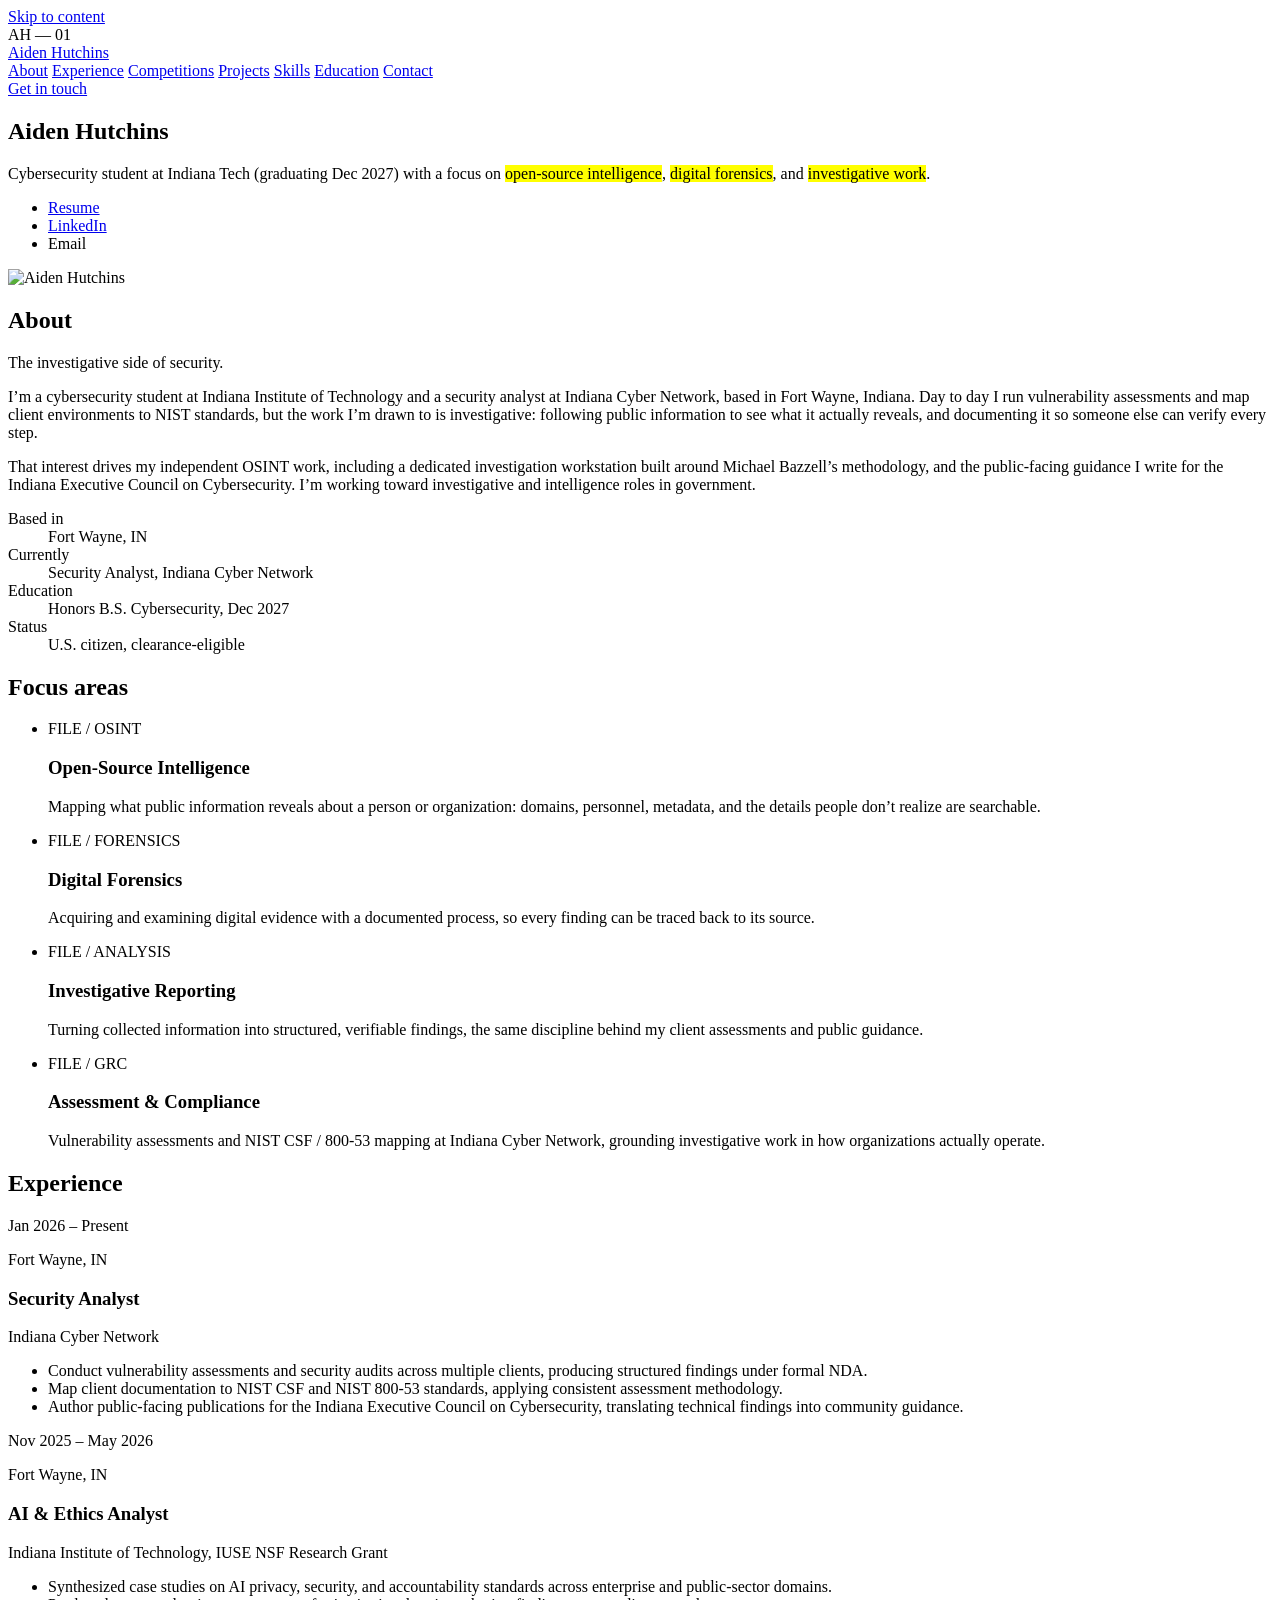
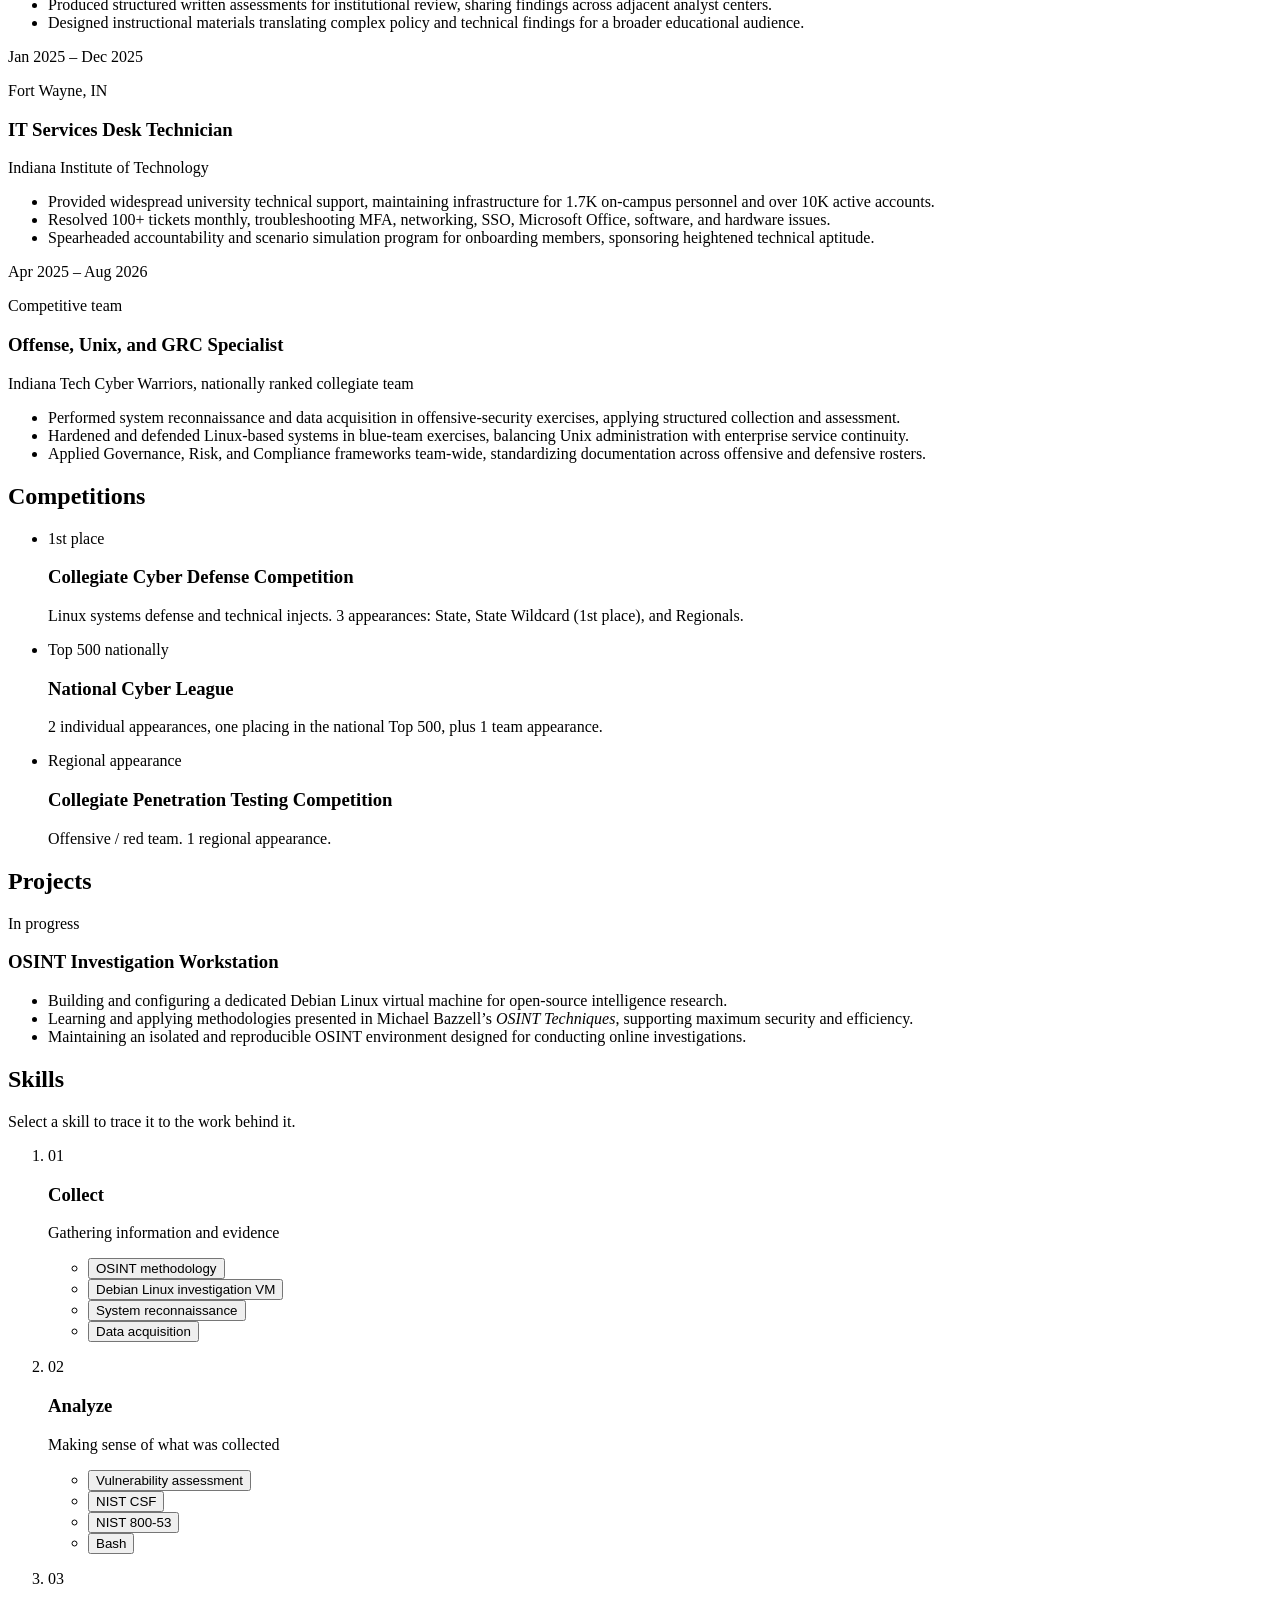
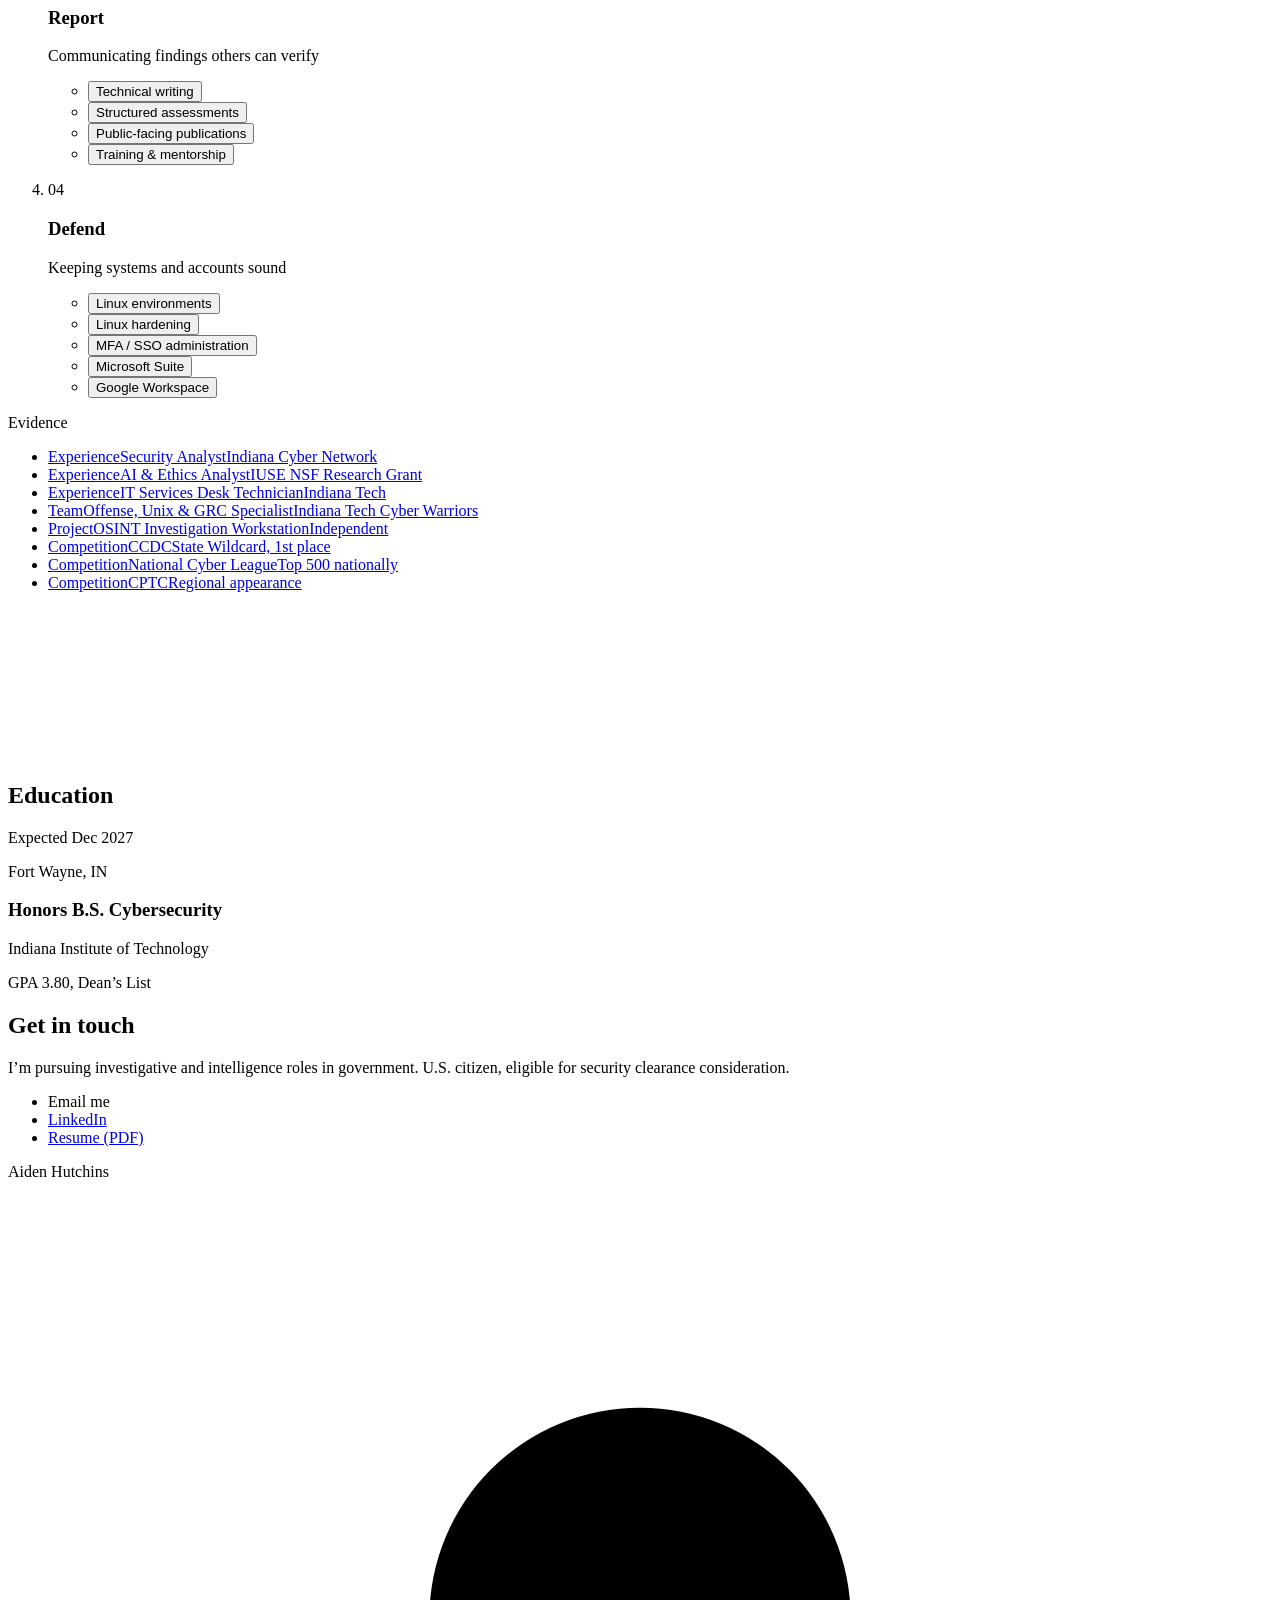
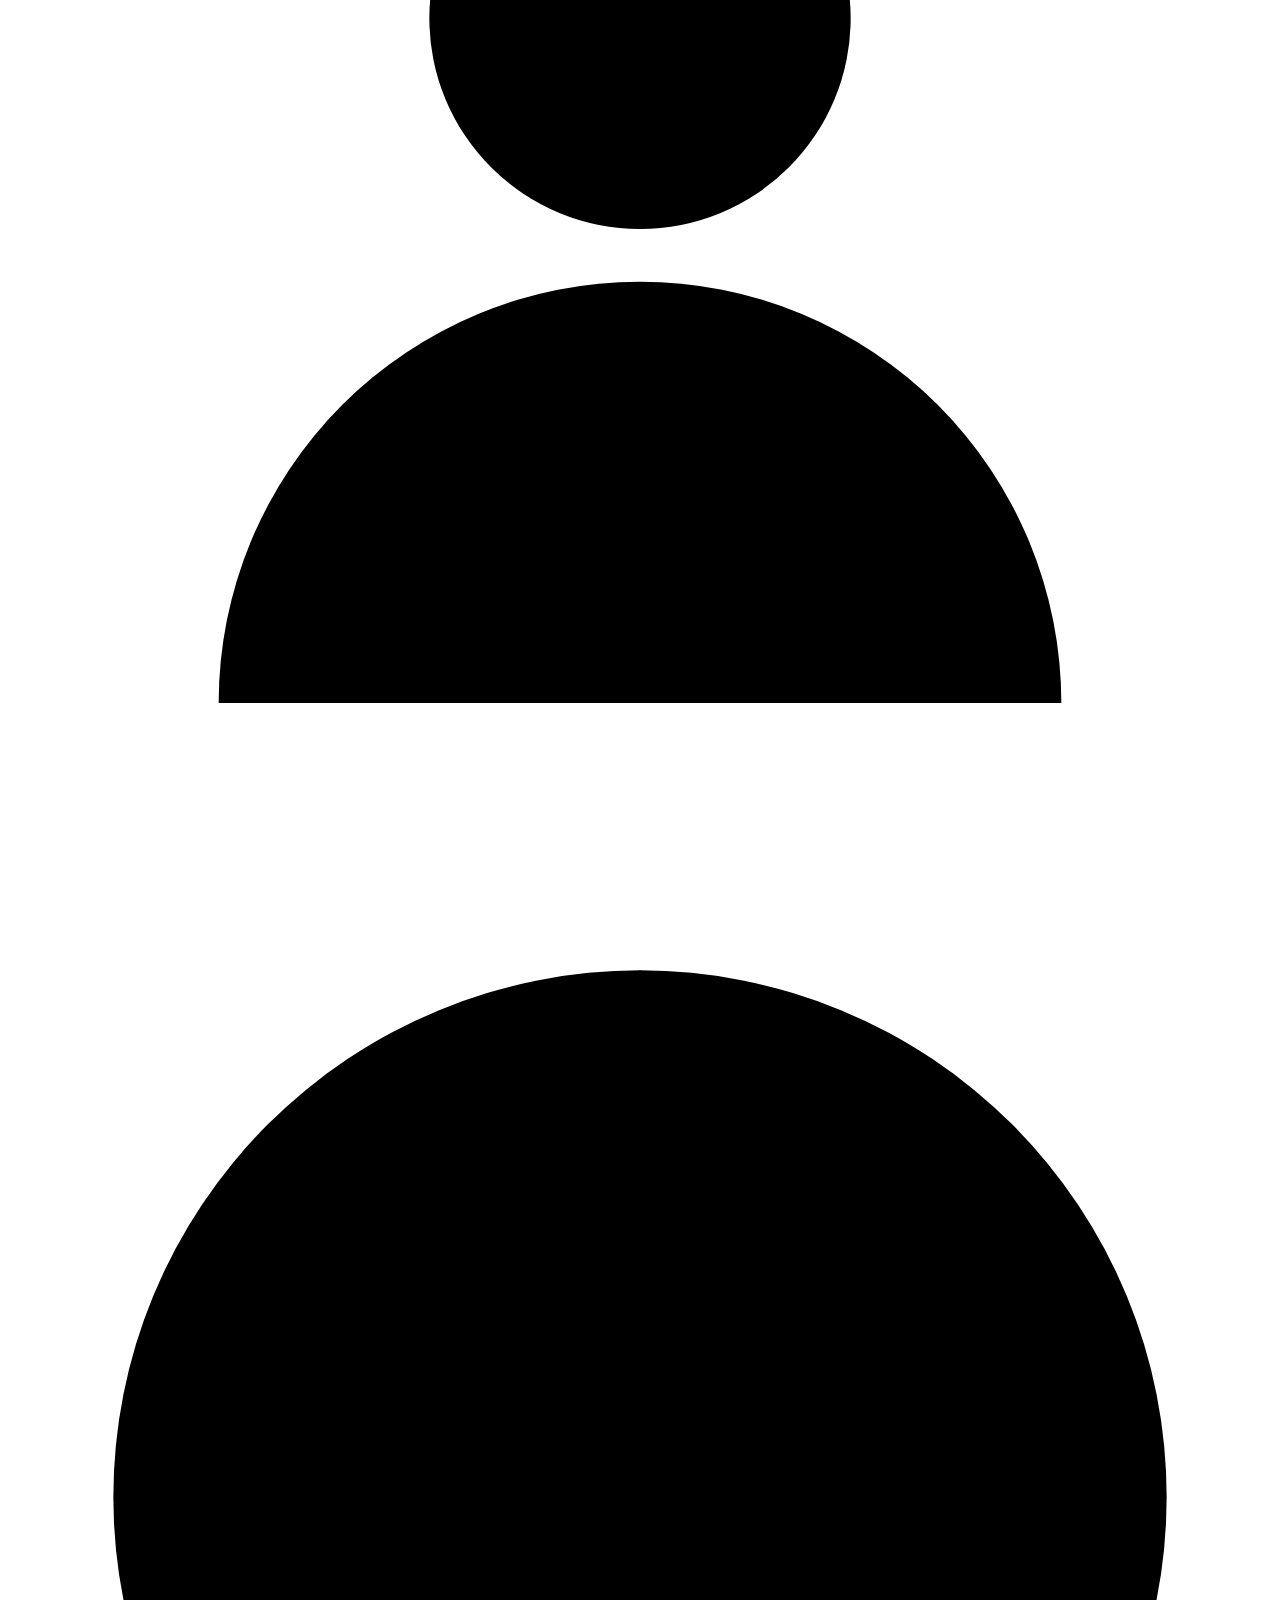
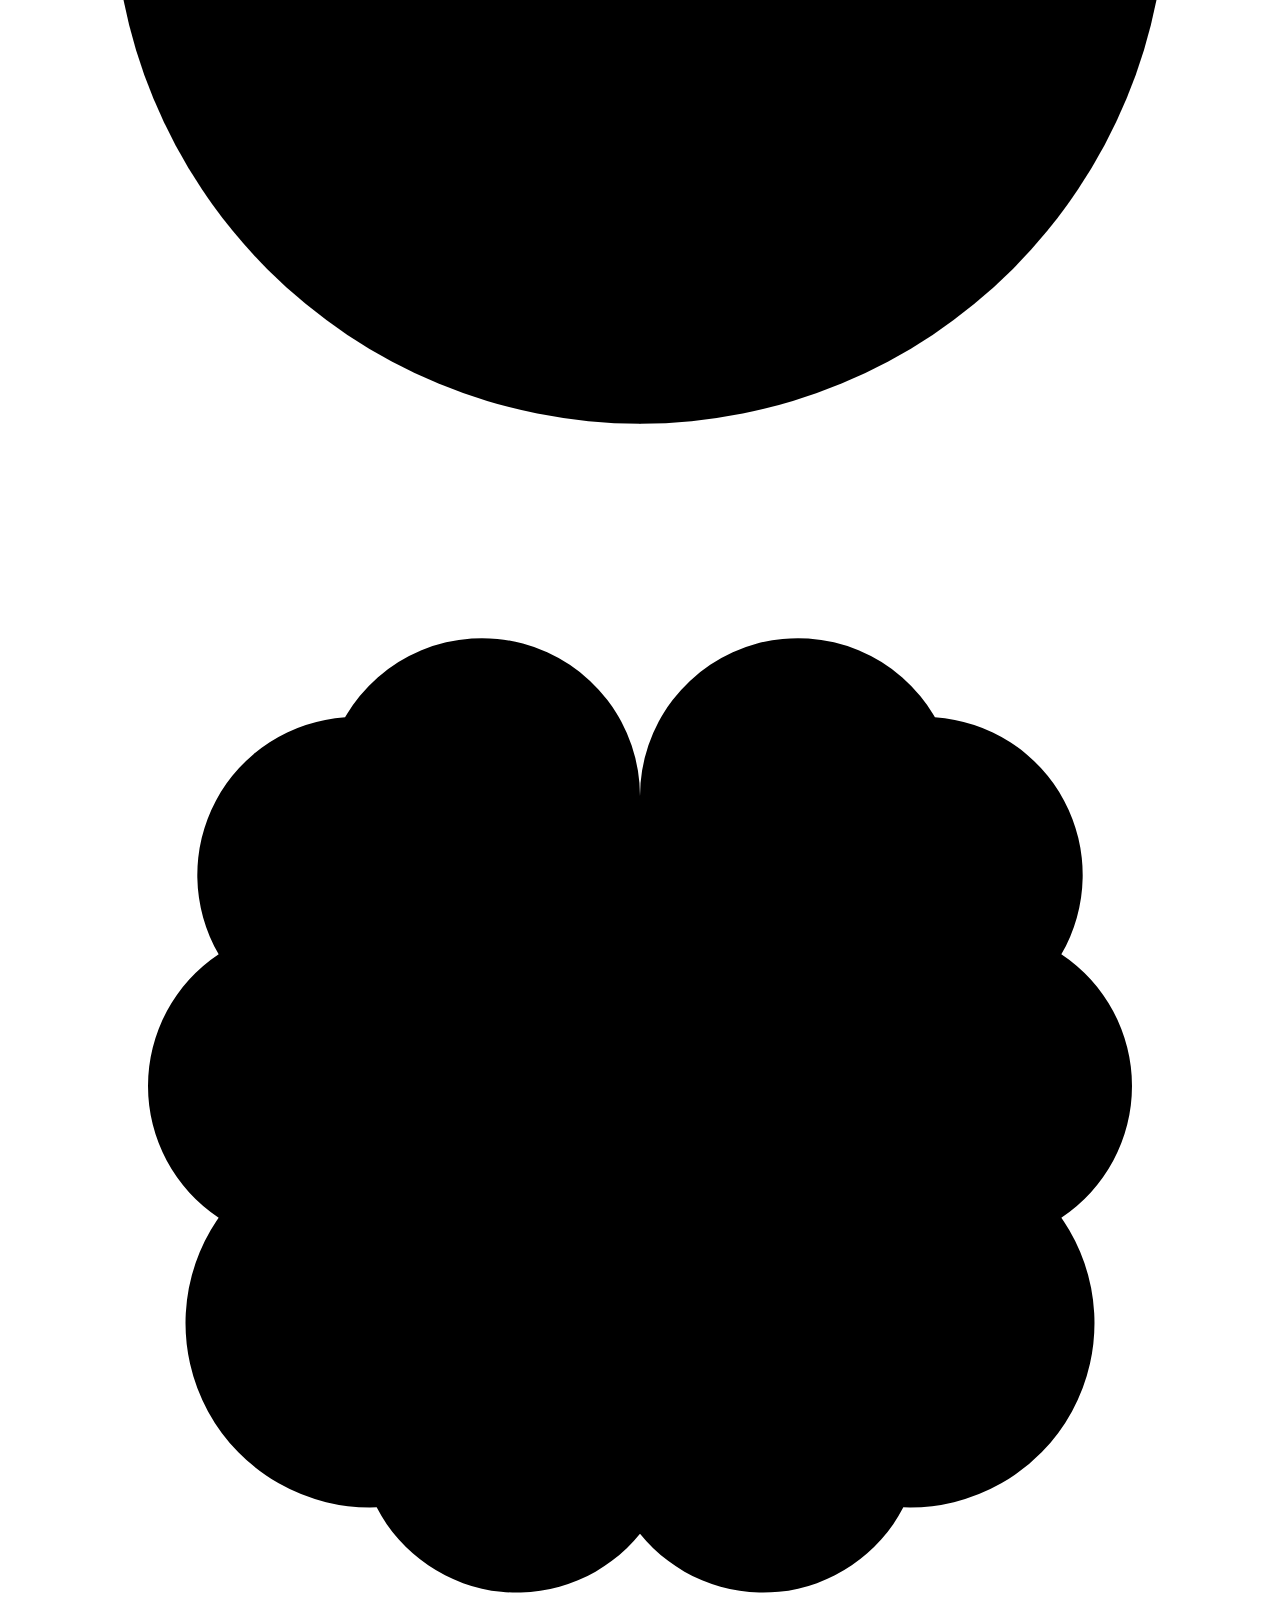
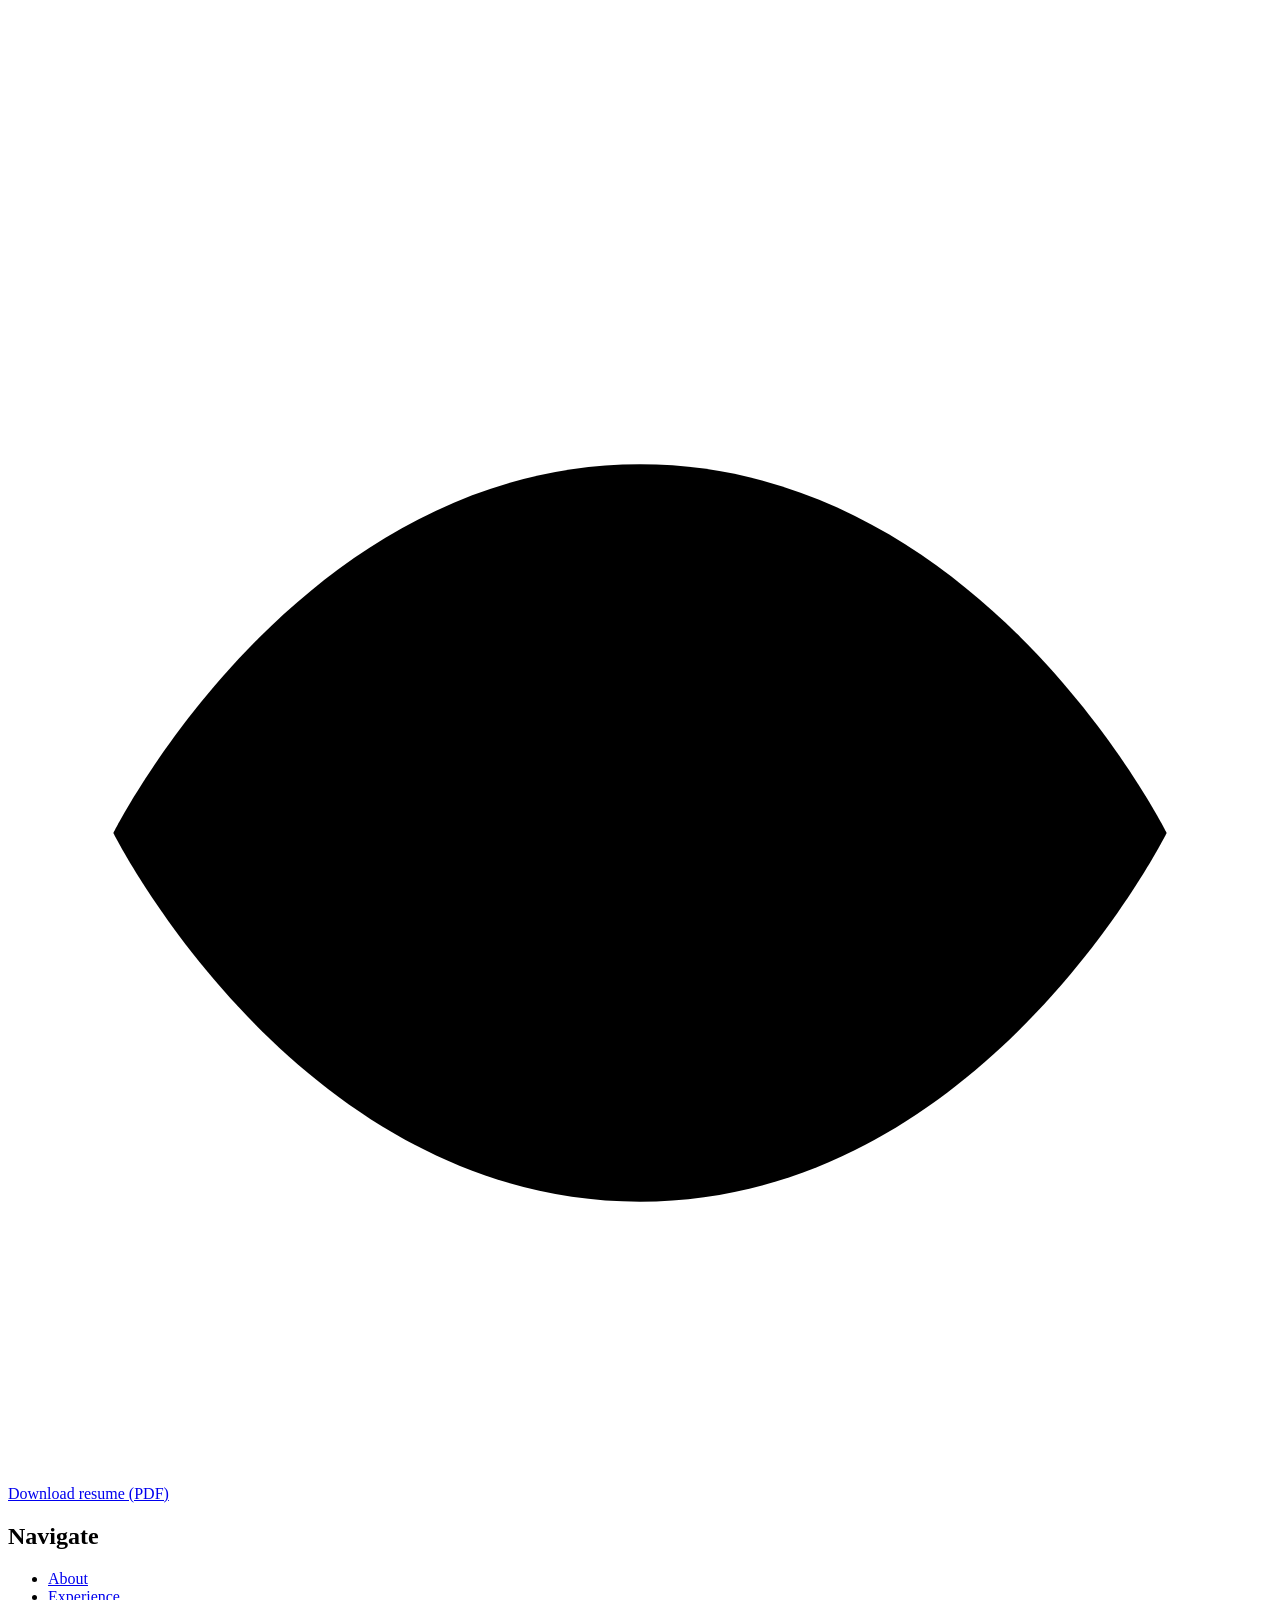
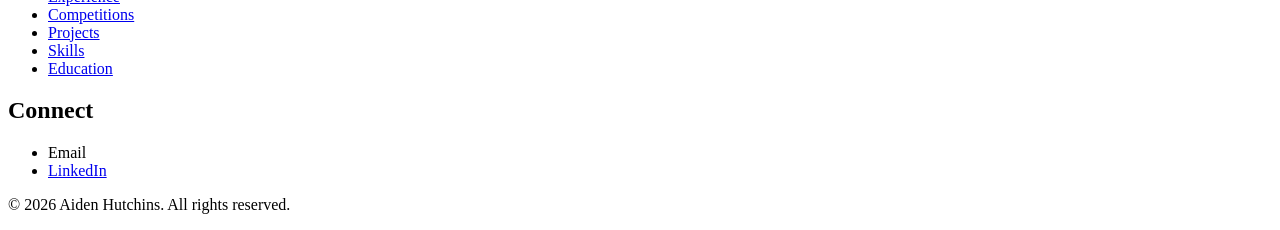
==== commit 4fa42aab: "Investigation board, grain below hero, board link updates" ====
--- a/public/index.html
+++ b/public/index.html
@@ -131,7 +131,7 @@
     <section class="section" id="experience" aria-labelledby="experience-title">
       <h2 class="section__title" id="experience-title">Experience</h2>
 
-      <article class="entry">
+      <article class="entry" id="exp-icn">
         <div class="entry__meta">
           <p class="entry__dates">Jan 2026 – Present</p>
           <p class="entry__place">Fort Wayne, IN</p>
@@ -147,7 +147,7 @@
         </div>
       </article>
 
-      <article class="entry">
+      <article class="entry" id="exp-nsf">
         <div class="entry__meta">
           <p class="entry__dates">Nov 2025 – May 2026</p>
           <p class="entry__place">Fort Wayne, IN</p>
@@ -163,7 +163,7 @@
         </div>
       </article>
 
-      <article class="entry">
+      <article class="entry" id="exp-help">
         <div class="entry__meta">
           <p class="entry__dates">Jan 2025 – Dec 2025</p>
           <p class="entry__place">Fort Wayne, IN</p>
@@ -179,7 +179,7 @@
         </div>
       </article>
 
-      <article class="entry">
+      <article class="entry" id="exp-cw">
         <div class="entry__meta">
           <p class="entry__dates">Apr 2025 – Aug 2026</p>
           <p class="entry__place">Competitive team</p>
@@ -200,17 +200,17 @@
     <section class="section section--band" id="competitions" aria-labelledby="competitions-title">
       <h2 class="section__title" id="competitions-title">Competitions</h2>
       <ul class="results">
-        <li class="result">
+        <li class="result" id="comp-ccdc">
           <p class="result__headline">1st place</p>
           <h3 class="result__name">Collegiate Cyber Defense Competition</h3>
           <p class="result__detail">Linux systems defense and technical injects. 3 appearances: State, State Wildcard (1st place), and Regionals.</p>
         </li>
-        <li class="result">
+        <li class="result" id="comp-ncl">
           <p class="result__headline">Top 500 nationally</p>
           <h3 class="result__name">National Cyber League</h3>
           <p class="result__detail">2 individual appearances, one placing in the national Top 500, plus 1 team appearance.</p>
         </li>
-        <li class="result">
+        <li class="result" id="comp-cptc">
           <p class="result__headline">Regional appearance</p>
           <h3 class="result__name">Collegiate Penetration Testing Competition</h3>
           <p class="result__detail">Offensive / red team. 1 regional appearance.</p>
@@ -221,7 +221,7 @@
     <!-- ── Projects ─────────────────────────────────── -->
     <section class="section" id="projects" aria-labelledby="projects-title">
       <h2 class="section__title" id="projects-title">Projects</h2>
-      <article class="entry">
+      <article class="entry" id="proj-osint">
         <div class="entry__meta">
           <p class="entry__dates">In progress</p>
         </div>
@@ -239,38 +239,55 @@
     <!-- ── Skills ───────────────────────────────────── -->
     <section class="section section--band" id="skills" aria-labelledby="skills-title">
       <h2 class="section__title" id="skills-title">Skills</h2>
-      <ol class="phases">
+      <!-- Investigation board: each skill button lists the evidence it's backed by
+           (data-links = ids of evidence cards). DRAFT: verify each link is accurate. -->
+      <p class="board__hint">Select a skill to trace it to the work behind it.</p>
+      <div class="board">
+        <ol class="phases">
         <li class="phase">
           <p class="phase__num">01</p>
           <h3 class="phase__name">Collect</h3>
           <p class="phase__desc">Gathering information and evidence</p>
-          <ul class="tags"><li>OSINT methodology</li><li>Debian Linux investigation VM</li><li>System reconnaissance</li><li>Data acquisition</li></ul>
+          <ul class="tags"><li><button type="button" class="tag-btn" data-links="proj-osint" aria-label="OSINT methodology: show the work behind it">OSINT methodology</button></li><li><button type="button" class="tag-btn" data-links="proj-osint" aria-label="Debian Linux investigation VM: show the work behind it">Debian Linux investigation VM</button></li><li><button type="button" class="tag-btn" data-links="exp-cw comp-cptc comp-ncl comp-ccdc" aria-label="System reconnaissance: show the work behind it">System reconnaissance</button></li><li><button type="button" class="tag-btn" data-links="exp-cw comp-cptc exp-icn comp-ncl" aria-label="Data acquisition: show the work behind it">Data acquisition</button></li></ul>
         </li>
         <li class="phase">
           <p class="phase__num">02</p>
           <h3 class="phase__name">Analyze</h3>
           <p class="phase__desc">Making sense of what was collected</p>
-          <ul class="tags"><li>Vulnerability assessment</li><li>NIST CSF</li><li>NIST 800-53</li><li>Bash</li><li>Python</li></ul>
+          <ul class="tags"><li><button type="button" class="tag-btn" data-links="exp-icn comp-ccdc exp-cw" aria-label="Vulnerability assessment: show the work behind it">Vulnerability assessment</button></li><li><button type="button" class="tag-btn" data-links="exp-icn" aria-label="NIST CSF: show the work behind it">NIST CSF</button></li><li><button type="button" class="tag-btn" data-links="exp-icn" aria-label="NIST 800-53: show the work behind it">NIST 800-53</button></li><li><button type="button" class="tag-btn" data-links="exp-cw" aria-label="Bash: show the work behind it">Bash</button></li></ul>
         </li>
         <li class="phase">
           <p class="phase__num">03</p>
           <h3 class="phase__name">Report</h3>
           <p class="phase__desc">Communicating findings others can verify</p>
-          <ul class="tags"><li>Technical writing</li><li>Structured assessments</li><li>Public-facing publications</li><li>Training &amp; mentorship</li></ul>
+          <ul class="tags"><li><button type="button" class="tag-btn" data-links="exp-icn exp-nsf exp-cw" aria-label="Technical writing: show the work behind it">Technical writing</button></li><li><button type="button" class="tag-btn" data-links="exp-icn exp-nsf" aria-label="Structured assessments: show the work behind it">Structured assessments</button></li><li><button type="button" class="tag-btn" data-links="exp-icn" aria-label="Public-facing publications: show the work behind it">Public-facing publications</button></li><li><button type="button" class="tag-btn" data-links="exp-help exp-nsf" aria-label="Training &amp; mentorship: show the work behind it">Training &amp; mentorship</button></li></ul>
         </li>
         <li class="phase">
           <p class="phase__num">04</p>
           <h3 class="phase__name">Defend</h3>
           <p class="phase__desc">Keeping systems and accounts sound</p>
-          <ul class="tags"><li>Windows &amp; Linux environments</li><li>Linux hardening</li><li>MFA / SSO administration</li><li>Microsoft Suite</li><li>Google Workspace</li></ul>
-        </li>
-      </ol>
+          <ul class="tags"><li><button type="button" class="tag-btn" data-links="comp-ccdc exp-cw proj-osint comp-ncl" aria-label="Linux environments: show the work behind it">Linux environments</button></li><li><button type="button" class="tag-btn" data-links="exp-cw comp-ccdc" aria-label="Linux hardening: show the work behind it">Linux hardening</button></li><li><button type="button" class="tag-btn" data-links="exp-help" aria-label="MFA / SSO administration: show the work behind it">MFA / SSO administration</button></li><li><button type="button" class="tag-btn" data-links="exp-help" aria-label="Microsoft Suite: show the work behind it">Microsoft Suite</button></li><li><button type="button" class="tag-btn" data-links="exp-icn exp-nsf exp-cw comp-ccdc comp-cptc" aria-label="Google Workspace: show the work behind it">Google Workspace</button></li></ul>
+        </li>
+        </ol>
+        <p class="board__label">Evidence</p>
+        <ul class="evidence">
+          <li><a class="ev-card" href="#exp-icn" data-evidence="exp-icn"><span class="ev-card__type">Experience</span><span class="ev-card__title">Security Analyst</span><span class="ev-card__sub">Indiana Cyber Network</span></a></li>
+          <li><a class="ev-card" href="#exp-nsf" data-evidence="exp-nsf"><span class="ev-card__type">Experience</span><span class="ev-card__title">AI &amp; Ethics Analyst</span><span class="ev-card__sub">IUSE NSF Research Grant</span></a></li>
+          <li><a class="ev-card" href="#exp-help" data-evidence="exp-help"><span class="ev-card__type">Experience</span><span class="ev-card__title">IT Services Desk Technician</span><span class="ev-card__sub">Indiana Tech</span></a></li>
+          <li><a class="ev-card" href="#exp-cw" data-evidence="exp-cw"><span class="ev-card__type">Team</span><span class="ev-card__title">Offense, Unix &amp; GRC Specialist</span><span class="ev-card__sub">Indiana Tech Cyber Warriors</span></a></li>
+          <li><a class="ev-card" href="#proj-osint" data-evidence="proj-osint"><span class="ev-card__type">Project</span><span class="ev-card__title">OSINT Investigation Workstation</span><span class="ev-card__sub">Independent</span></a></li>
+          <li><a class="ev-card" href="#comp-ccdc" data-evidence="comp-ccdc"><span class="ev-card__type">Competition</span><span class="ev-card__title">CCDC</span><span class="ev-card__sub">State Wildcard, 1st place</span></a></li>
+          <li><a class="ev-card" href="#comp-ncl" data-evidence="comp-ncl"><span class="ev-card__type">Competition</span><span class="ev-card__title">National Cyber League</span><span class="ev-card__sub">Top 500 nationally</span></a></li>
+          <li><a class="ev-card" href="#comp-cptc" data-evidence="comp-cptc"><span class="ev-card__type">Competition</span><span class="ev-card__title">CPTC</span><span class="ev-card__sub">Regional appearance</span></a></li>
+        </ul>
+        <svg class="board__strings" aria-hidden="true"></svg>
+      </div>
     </section>
 
     <!-- ── Education ────────────────────────────────── -->
     <section class="section" id="education" aria-labelledby="education-title">
       <h2 class="section__title" id="education-title">Education</h2>
-      <article class="entry">
+      <article class="entry" id="edu-itech">
         <div class="entry__meta">
           <p class="entry__dates">Expected Dec 2027</p>
           <p class="entry__place">Fort Wayne, IN</p>
